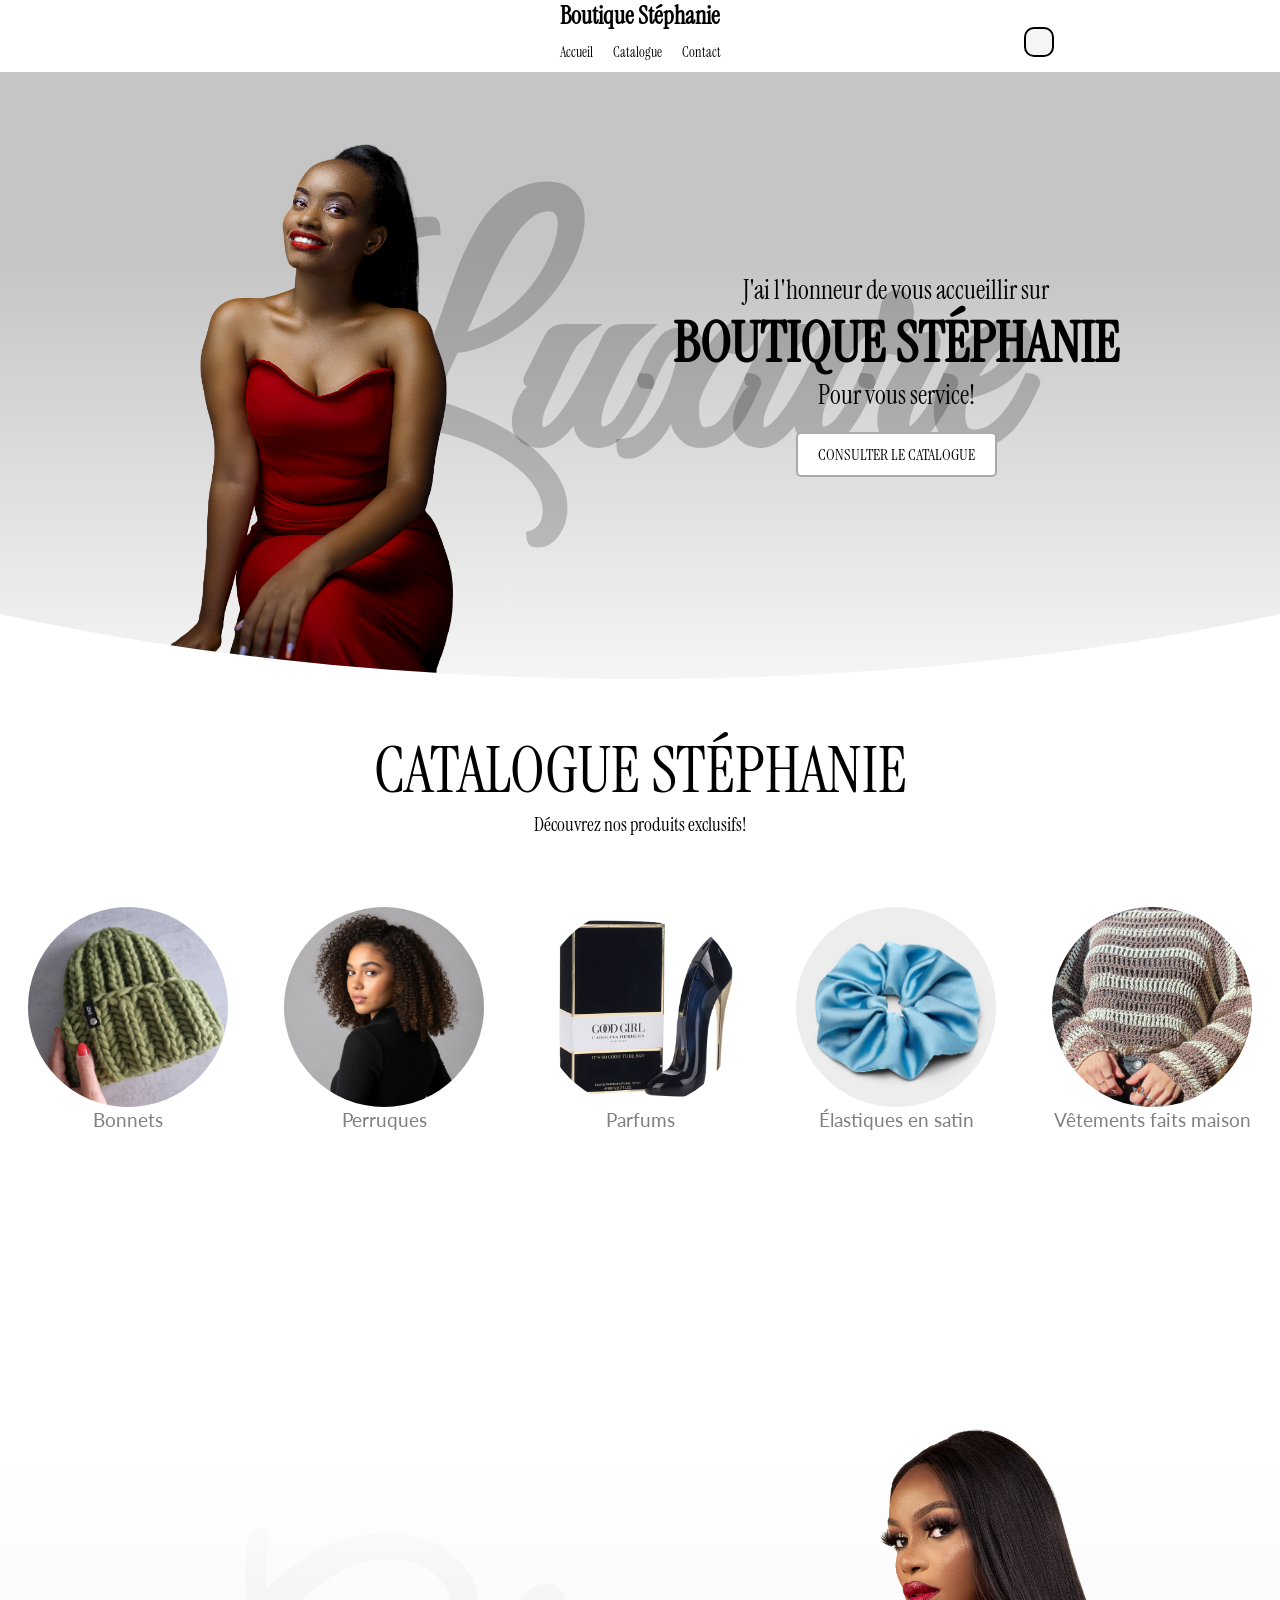
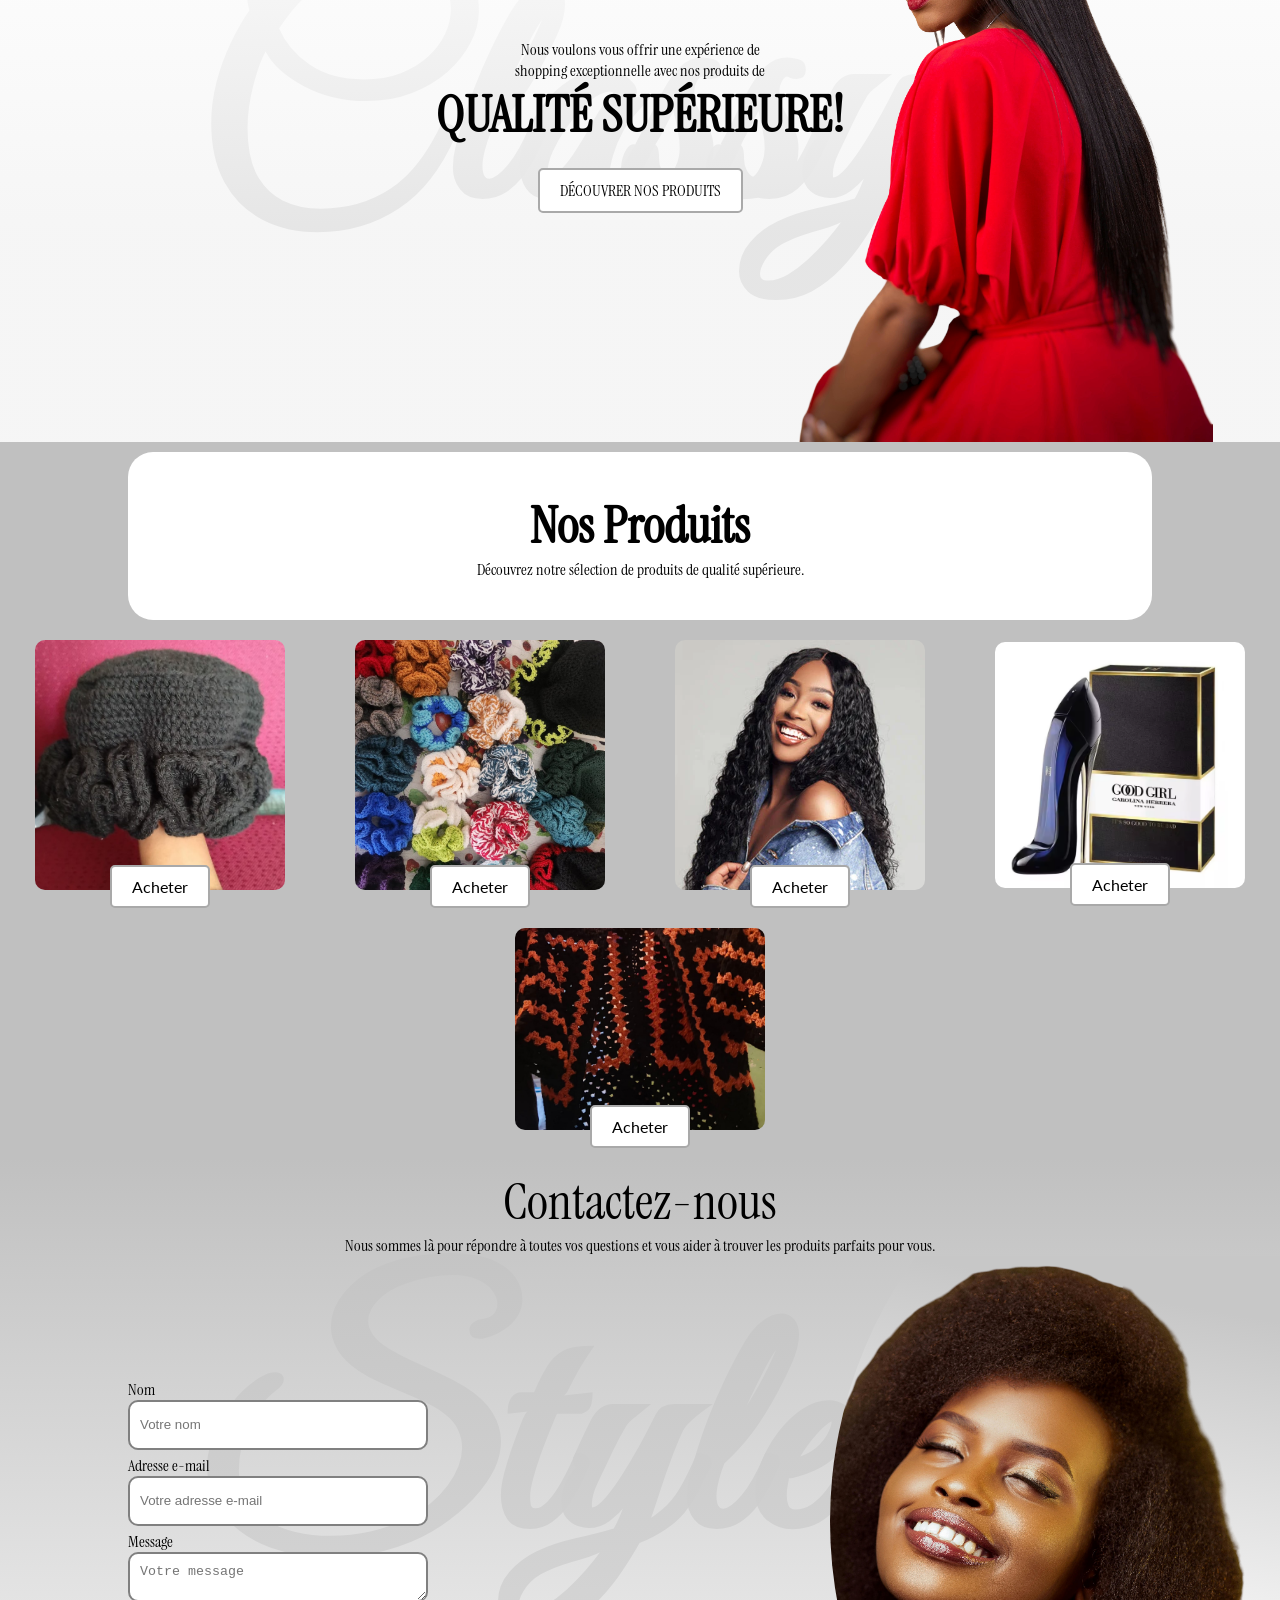
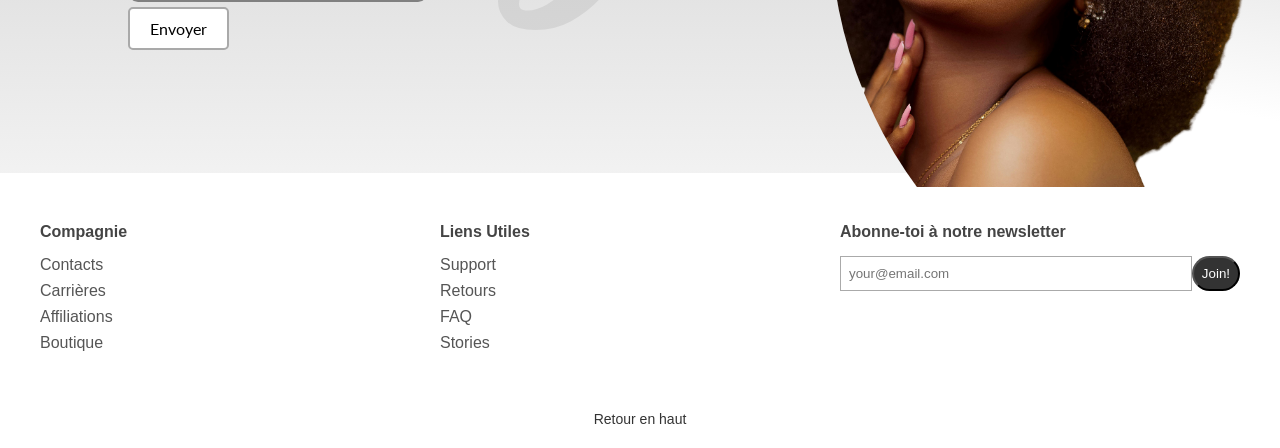
==== templates/index.html @ 8147ecff "New Commit" ====
<!doctype html>
<html lang="fr">
  <head>
    <meta charset="UTF-8" />
    <meta name="viewport" content="width=device-width, initial-scale=1.0" />
    <meta
      name="description"
      content="Boutique de bonnets en satin, perruques et accessoires faits maison."
    />
    <title>Boutique Chez Stéphanie</title>
    <link rel="canonical" href="https://boutique-stephanie-app.render.com" />
    <link rel="icon" href="/static/img/icon.png" />
    <link rel="stylesheet" href="/static/css/style.css" />
    <link rel="stylesheet" href="/static/css/media_query.css" />
    <link rel="stylesheet" href="/static/css/auth.css" />
    <link
      href="https://cdn.jsdelivr.net/npm/remixicon@4.9.0/fonts/remixicon.css"
      rel="stylesheet"
    />
  </head>
  <body>
    <nav>
      <div class="logo">
        <h1>Boutique Stéphanie</h1>
      </div>
      <div class="menu_bag">
        <button><i class="ri-shopping-bag-3-line"></i></button>
      </div>

      <ul class="nav_links">
        <li><a href="#">Accueil</a></li>
        <li><a href="#catalogue">Catalogue</a></li>
        <li><a href="#contact">Contact</a></li>
      </ul>
    </nav>
    <section class="home">
      <section class="home_content">
        <h3>J'ai l'honneur de vous accueillir sur</h3>
        <h1>BOUTIQUE STÉPHANIE</h1>
        <h3>Pour vous service!</h3>
        <a href="#catalogue">CONSULTER LE CATALOGUE</a>
      </section>
      <h2 class="home_bg_text">Luxure</h2>
      <section class="home_img">
        <img src="/static/img/home_img.png" alt="Image d'accueil" />
      </section>
    </section>

    <section class="catalogue" id="catalogue">
      <section class="catalogue_title">
        <h2>CATALOGUE STÉPHANIE</h2>
        <p>Découvrez nos produits exclusifs!</p>
      </section>
      <section class="catalogue_content">
        <ul>
          <li class="img_1"><h4>Bonnets</h4></li>
          <li class="img_2"><h4>Perruques</h4></li>
          <li class="img_3"><h4>Parfums</h4></li>
          <li class="img_4"><h4>Élastiques en satin</h4></li>
          <li class="img_5"><h4>Vêtements faits maison</h4></li>
        </ul>
      </section>
    </section>
    <section class="advertisement">
      <section class="ad_text">
        <p>Nous voulons vous offrir une expérience de</p>
        <p>shopping exceptionnelle avec nos produits de</p>
        <h4>QUALITÉ SUPÉRIEURE!</h4>
        <a href="#products">DÉCOUVRER NOS PRODUITS</a>
      </section>
      <h2 class="ad_bg_text">Classy</h2>
      <section class="ad_img">
        <img
          src="/static/img/AD_IMG.png"
          alt="Image de publicité"
          loading="lazy"
        />
      </section>
    </section>

    <section class="products" id="products">
      <section class="products_text">
        <h2>Nos Produits</h2>
        <p>Découvrez notre sélection de produits de qualité supérieure.</p>
      </section>

      <section class="products_collection">
        <section class="product">
          <img src="/static/img/Bonnet.JPEG" loading="lazy" alt="Bonnet" />
          <a href="#shopping">Acheter</a>
        </section>
        <section class="product">
          <img src="/static/img/chouchou.JPEG" loading="lazy" alt="Chouchou" />
          <a href="#shopping">Acheter</a>
        </section>
        <section class="product">
          <img
            src="/static/img/LACE_Curly.webp"
            loading="lazy"
            alt="Perruque"
          />
          <a href="#shopping">Acheter</a>
        </section>
        <section class="product">
          <img
            src="/static/img/parfum_gf.png"
            loading="lazy"
            alt="Parfum Grand Format"
          />
          <a href="#shopping">Acheter</a>
        </section>
        <section class="product">
          <img
            src="/static/img/crochet.JPEG"
            loading="lazy"
            alt="Parfum Petit Format"
          />
          <a href="#shopping">Acheter</a>
        </section>
      </section>
      <section class="shopping" id="shopping">
        <form class="shopping_form" action="/">
          <h2>Title</h2>
          <h3>Prix: XX.XX$</h3>
          <h4>Format:</h4>
          <ul class="format_container"></ul>
          <label for="quantity">Quantité:</label>
          <input
            class="quantity_input"
            type="number"
            name="quantity"
            id="quantity"
            min="1"
            value="1"
          />
          <input class="shopping_btn" type="submit" value="Ajouter au panier" />
        </form>
        <section class="img_gallery">
          <img src="" alt="Img petit Angle" />
        </section>
        <section class="img_pop_up">
          <img src="" alt="Img Grand Angle" />
        </section>
      </section>
    </section>
    <section class="contact" id="contact">
      <section class="contact_text">
        <h2>Contactez-nous</h2>
        <p>
          Nous sommes là pour répondre à toutes vos questions et vous aider à
          trouver les produits parfaits pour vous.
        </p>
      </section>
      <section class="contact_img">
        <img
          src="/static/img/contact_img.png"
          alt="Femme très belle"
          loading="lazy"
        />
      </section>
      <h2 class="contact_bg_text">Style</h2>
      <form
        action="https://formspree.io/f/mdajdvre"
        method="post"
        class="contact_form"
      >
        <label for="name">Nom</label>
        <input
          type="text"
          name="name"
          id="name"
          placeholder="Votre nom"
          required
        />
        <label for="email">Adresse e-mail</label>
        <input
          type="email"
          name="email"
          id="email"
          placeholder="Votre adresse e-mail"
          required
        />
        <label for="message">Message</label>
        <textarea
          name="message"
          id="message"
          placeholder="Votre message"
          required
        ></textarea>
        <input type="submit" value="Envoyer" />
      </form>
    </section>
    <section class="go_to_top" id="go_to_top">
      <span><i class="ri-arrow-up-long-fill"></i></span>
    </section>

    <section class="basket">
      <section class="basket_title">
        <h3>Résumé de l'achat</h3>
      </section>
      <section class="basket_container"></section>
      <section class="basket_exit">
        <span><i class="ri-close-circle-line"></i></span>
      </section>
      <section class="estimed_total">
        <h3>Sous-Total $</h3>
      </section>
      <section class="auth_btn">
        <button>Passez au paiement</button>
      </section>
    </section>

    <section class="authBox">
      <section class="auth_container">
        <h2>Identification</h2>
        <form class="auth_form">
          <h3 id="authTitle">Se connecter</h3>
          <input
            type="text"
            name="firstname"
            class="first_name"
            placeholder="Prénom"
            required
          />
          <input
            type="text"
            name="lastname"
            class="last_name"
            placeholder="Nom"
            required
          />
          <input
            type="email"
            name="email"
            id="auth_email"
            placeholder="Email"
            required
          />
          <section class="pwd_container">
            <input
              type="password"
              name="password"
              id="auth_password"
              placeholder="Mot de passe"
              required
            /><i class="ri-eye-off-line"></i>
          </section>
          <button id="authActionBtn">Se connecter</button>
          <p id="toggleAuth">Pas de compte? <span>Créer un compte</span></p>
        </form>
        <button class="continue_shopping">Continuer le magasinage</button>
      </section>
      <section class="price_container">
        <h2>Sommaire</h2>
        <section class="price_recap">
          <h3>Sous-total</h3>
          <h4>XX$</h4>
        </section>
        <section class="price_tax">
          <h3>Taxes</h3>
          <h4>XX$</h4>
        </section>
        <section class="price_total">
          <h3>Total</h3>
          <h4>XX$</h4>
        </section>
        <button>Afficher le panier</button>
        <section class="payment_services">
          <i class="ri-visa-line"></i><i class="ri-mastercard-fill"></i>
        </section>
      </section>
    </section>

    <footer class="footer">
      <div class="footer-container">
        <div class="footer-col">
          <h4>Compagnie</h4>
          <ul>
            <li><a href="#contact">Contacts</a></li>
            <li><a href="#contact">Carrières</a></li>
            <li><a href="#contact">Affiliations</a></li>
            <li><a href="#products">Boutique</a></li>
          </ul>
        </div>

        <div class="footer-col">
          <h4>Liens Utiles</h4>
          <ul>
            <li><a href="#contact">Support</a></li>
            <li><a href="#contact">Retours</a></li>
            <li><a href="#contact">FAQ</a></li>
            <li><a href="#contact">Stories</a></li>
          </ul>
        </div>

        <div class="footer-col newsletter">
          <h4>Abonne-toi à notre newsletter</h4>
          <form
            action="https://formspree.io/f/mdajdvre"
            method="POST"
            id="newsletter_form"
          >
            <input type="email" placeholder="your@email.com" required />
            <input type="submit" value="Join!" />
          </form>
        </div>
      </div>

      <div class="footer-bottom">
        <a href="#">Retour en haut</a>
      </div>
    </footer>
    <script type="module" src="/static/js/app.js"></script>
  </body>
</html>
---- static/css/style.css ----
@import url('https://fonts.googleapis.com/css2?family=DM+Sans:ital,opsz,wght@0,9..40,100..1000;1,9..40,100..1000&family=Great+Vibes&family=Instrument+Serif:ital@0;1&family=Lato:ital,wght@0,100;0,300;0,400;0,700;0,900;1,100;1,300;1,400;1,700;1,900&display=swap');
*
{
    margin: 0;
    padding: 0;
    box-sizing: border-box;
    scroll-behavior: smooth;
    list-style: none;
    text-decoration: none;
}

body
{
    font-family: 'Instrument Serif', sans-serif;
}

body::selection
{
    background: #797979;
    color:white;
}

:root
{
    --background-color: #fff;
    --text-color:#000;
    --button-color: #c0c0c0;
    --footer-color: #fff;
    --home-color: linear-gradient(180deg,rgba(192, 192, 192, 0.93) 30%, rgba(245, 245, 245, 1) 100%);
    --advertisement-color: linear-gradient(0deg,rgba(245, 245, 245, 0.93) 33%, rgba(255, 255, 255, 1) 94%);
    --catalogue-color: white;
    --product-color: #c0c0c0;
    --basket-color:rgba(192, 192, 192, 0.945);
    --contact-color: linear-gradient(180deg,#c0c0c0 0%, rgba(240, 240, 240, 0.9) 100%);
}

.logo
{
    display: flex;
    justify-content: center;
    font-size: 1.0rem;
    font-weight: bold;
    color: var(--text-color);
}

.menu_bag button
{
    position: absolute;
    width: 30px;
    height: 30px;
    top: 3%;
    left: 80%;
    background: whitesmoke;
    color: var(--text-color);
    font-size: 1.2rem;
    border: 2px solid var(--text-color);
    border-radius: 10px;
    transition: 0.3s ease;
    cursor: pointer;
}

.menu_bag button:hover
{
    background: black;
    color: white;
}

.nav_links
{
    display: flex;
    justify-content: center;
    align-items: center;
    gap: 20px;
    margin-top: 10px;
}
.nav_links li a
{
    color: var(--text-color);
    font-size: 0.9rem;
    font-weight: thin;
    transition: color 0.3s ease;
}

.nav_links li a:hover
{
    border-bottom: 1px solid var(--text-color);
}

.home
{
    position: relative;
    margin: 10px 0;
    width: 100%;
    height: 80vh;
    background: var(--home-color);
    clip-path: ellipse(100% 80% at 50% 20%);
    display: flex;
    flex-direction: row-reverse;
    justify-content: center;
    align-items: center;
}

.home_img
{
    position: relative;
    width: 34%;
}

.home_img img
{
    position: relative;
    width: 82%;
}

.home_content
{
    position: relative;
    width: 40%;
    display: flex;
    flex-direction: column;
    justify-content: center;
    align-items: center;

}

.home_content h3
{
    font-size: 1.6rem;
    font-weight: lighter;
}

.home_content h1
{
    font-size: 5.2rem;
    font-weight: bold;
}

.home_content a
{
    margin-top: 20px;
    padding: 10px 20px;
    background-color: white;
    color: var(--text-color);
    border: 2px solid darkgray;
    border-radius: 5px;
    cursor: pointer;
    font-size: 1rem;
    font-family: 'Instrument Serif', sans-serif;
    transition: background-color 0.3s ease;
}

.home_content a:hover
{
    background-color: lightgray;
}

.home_bg_text
{
    position: absolute;
    font-size: 32rem;
    font-weight: bold;
    font-family: 'Great Vibes', cursive;
    color: rgba(0, 0, 0, 0.2);
    z-index: -1;
}

.catalogue
{
    position: relative;
    width: 100%;
    min-height: 80vh;
}

.catalogue_title
{
    position: relative;
    width: 80%;
    margin: 0 auto;
    display: flex;
    flex-wrap: wrap;
    flex-direction: column;
    justify-content: center;
    align-items: center;
    padding: 40px 0;
}

.catalogue_title h2
{
    font-size: 4.1rem;
    font-weight: lighter;
}

.catalogue_title p
{
    font-size: 1.2rem;
    font-weight: lighter;
}

.catalogue_content
{
    position: relative;
    width: 100%;
    min-height: 30vh;
    background: var(--catalogue-color);
}

.catalogue_content ul
{
    display: flex;
    justify-content: space-around;
    align-items: center;
    flex-wrap: wrap;
}

.catalogue_content li
{
    color: gray;
    display: flex;
    align-items: flex-end;
}

.catalogue_content li h4
{
    position: relative;
    top: 12%;
    font-size: 1.2rem;
    font-weight: normal;
    font-family: 'Lato', sans-serif;

}

.img_1
{
    position: relative;
    width: 200px;
    height: 200px;
    background:url(/static/img/Bonnet_product.webp) no-repeat center center/cover;
    background-color: white;
    border-radius: 100px;
    display: flex;
    justify-content: center;
    align-items: center;
    margin: 30px 20px;
}

.img_2
{
    position: relative;
    width: 200px;
    height: 200px;
    background:url(/static/img/Lace_curly_products.webp) no-repeat center center/cover;
    background-color: white;
    border-radius: 100px;
    display: flex;
    justify-content: center;
    align-items: center;
    margin: 20px;
}

.img_3
{
    position: relative;
    width: 200px;
    height: 200px;
    background: url(/static/img/Parfum_pf.png) no-repeat center center/cover;
    background-color: white;
    border-radius: 100px;
    display: flex;
    justify-content: center;
    align-items: center;
    margin: 20px;
}

.img_4
{
    position: relative;
    width: 200px;
    height: 200px;
    background:url(/static/img/satin_products.jpg) no-repeat center center/cover;
    background-color: white;
    border-radius: 100px;
    display: flex;
    justify-content: center;
    align-items: center;
    margin: 20px;
}

.img_5
{
    position: relative;
    width: 200px;
    height: 200px;
    background:url(/static/img/crochet_products.png) no-repeat center center/cover;
    background-color: white;
    border-radius: 100px;
    display: flex;
    justify-content: center;
    align-items: center;
    margin: 20px;
}

.advertisement
{
    position: relative;
    width: 100%;
    min-height: 70vh;
    background: var(--advertisement-color);
    display: flex;
    align-items: center;
}

.advertisement a
{
    margin-top: 20px;
    padding: 10px 20px;
    background-color: white;
    color: var(--text-color);
    border: 2px solid darkgray;
    border-radius: 5px;
    cursor: pointer;
    font-size: 1rem;
    font-family: 'Instrument Serif', serif;
    transition: background-color 0.3s ease;
}

.advertisement a:hover
{
    background-color: lightgray;
}

.ad_text
{
    position: relative;
    width: 50%;
    left: 20%;
    display: flex;
    flex-direction: column;
    justify-content: center;
    align-items: center;
}

.ad_text h4
{
    font-size: 3.2rem;
    font-weight: bold;
}
.ad_img
{
    position: relative;
    width: 50%;
    display: flex !important;
    justify-content: center;
    align-items: center;
}

.ad_img img
{
    position: relative;
    width: 70%;
    margin-left: 100px;
}

.ad_bg_text
{
    position: absolute;
    left: 15%;
    font-size: 32rem;
    font-weight: bold;
    font-family: 'Great Vibes', cursive;
    color: rgba(0, 0, 0, 0.9);
    z-index: -1;
}
.products
{
    position: relative;
    width: 100%;
    min-height: 30vh;
    background: var(--product-color);
    padding: 10px 0 ;
}

.products_text
{
    position: relative;
    width: 80%;
    margin: 0 auto;
    padding: 40px 0;
    background: white;
    border-radius: 25px;
    display: flex;
    flex-wrap: wrap;
    flex-direction: column;
    justify-content: center;
    align-items: center;
}
.products_text h2
{
    font-size: 3.2rem;
    font-weight: bold;
}

.products_collection
{
    position: relative;
    width: 100%;
    display: flex;
    justify-content: space-around;
    align-items: center;
    flex-wrap: wrap;
}
.products_collection img
{
    position: relative;
    width: 300px;
    max-height: 400px;
    background-color: white;
    border-radius: 10px;
    display: flex;
    justify-content: center;
    align-items: center;
    margin: 20px;
}
.products_collection img:hover
{
    transform: scale(1.05);
    transition: transform 0.3s ease;
}
.products_collection a
{
    margin-top: -45px;
    padding: 10px 20px;
    background-color: white;
    color: var(--text-color);
    border: 2px solid darkgray;
    border-radius: 5px;
    cursor: pointer;
    font-size: 1rem;
    font-family: 'Lato', serif;
    transition: background-color 0.3s ease;
    z-index: 1;
}
.products_collection a:hover
{
    transform: scale(1.05);
}
.product
{
    display: flex;
    justify-content: center;
    align-items: center;
    flex-direction: column;
}
.shopping
{
    display: none;
    flex-direction: row;
    justify-content: center;
    align-items: center;
}

.shopping_form
{
    position: relative;
    width: 45%;
    display: flex;
    flex-direction: column;
    justify-content: center;
    align-items: flex-start;
    gap: 10px;
}

.shopping_form h2
{
    font-size: 3.2rem;
    font-weight: lighter;
}

.shopping_form h3
{
    font-size: 1.2rem;
    font-weight: normal;
    font-family: 'Lato', sans-serif;
}
.shopping_form h4
{
    font-size: 1.2rem;
    font-weight: normal;
    font-family: 'Lato', sans-serif;
}
.format_container
{
    display: flex;
    flex-direction: row;
    gap: 5px;
}

.format_container button
{
    padding: 10px 20px;
    background-color: white;
    color: var(--text-color);
    border: 2px solid darkgray;
    border-radius: 5px;
    cursor: pointer;
    font-size: 1rem;
    font-family: 'Lato', serif;
    transition: background-color 0.3s ease;
}

.format_container button:hover
{
    background:black;
    color:white;
    border:2px solid black;
}

.format_container button.active {
    background: black;
    color: white;
    border:2px solid black;
}

.shopping_form label[for="quantity"]
{
    font-size: 1.2rem;
    font-weight: normal;
    font-family: 'Lato', sans-serif;
}
.shopping_form input[type="number"]
{
    width: 60px;
    padding: 5px;
    font-size: 1rem;
    border: 1px solid #ccc;
    border-radius: 5px;
}
.shopping_btn
{
    padding: 10px 20px;
    background-color: white;
    color: var(--text-color);
    border: 2px solid darkgray;
    border-radius: 5px;
    cursor: pointer;
    font-size: 1rem;
    font-family: 'Lato', serif;
    transition: background-color 0.3s ease;
}
.shopping_form input[type="submit"]:hover
{
    background:black;
    color:white;
    border:2px solid black;
}

.img_gallery img
{
    position: relative;
    width: 100px;
    max-height: 400px;
    background-color: white;
    border-radius: 10px;
    display: flex;
    justify-content: center;
    align-items: center;
    margin: 20px;
    cursor: pointer;
}

.img_pop_up img
{
    position: relative;
    width: 300px;
    max-height: 400px;
    background-color: white;
    border-radius: 10px;
    display: flex;
    justify-content: center;
    align-items: center;
    margin: 20px;
}

.contact
{
    position: relative;
    width: 100%;
    padding-top: 10px;
    min-height: 30vh;
    background: var(--contact-color);
}

.contact_text
{
    position: relative;
    width: 100%;
    display: flex;
    justify-content: center;
    align-items: center;
    flex-direction: column;
}

.contact_text h2
{
    font-size: 3.2rem;
    font-weight: lighter;
}

.contact_img
{
    position: absolute;
    right: 0%;
    background: linear-gradient(10deg, #fff 30%,#c7c7c7 90%);
    clip-path: circle(450px at right);
    display: flex;
    justify-content: flex-end;

}

.contact_img img
{

    width: 70%;
}

.contact_form 
{
    position: relative;
    width: 50%;
    height: 57.4vh;
    left: 10%;
    display: flex;
    flex-direction: column;
    justify-content: center;
    align-items: flex-start;
}

.contact_form input[type="text"],
.contact_form input[type="email"],
.contact_form textarea
{
    height: 50px;
    width: 300px;
    padding: 10px;
    font-weight: lighter;
    border: 2px solid gray;
    border-radius: 10px;
    margin-bottom: 5px;
}

.contact_form input[type="submit"],.price_container button
{
    padding: 10px 20px;
    background-color: white;
    color: var(--text-color);
    border: 2px solid darkgray;
    border-radius: 5px;
    cursor: pointer;
    font-size: 1rem;
    font-family: 'Lato', serif;
    transition: background-color 0.3s ease;
}

.contact_form input[type="submit"]:hover
{
    background: #000;
    color: white;
    border: 2px solid black;
}

.contact_bg_text
{
    position: absolute;
    left: 15%;
    font-size: 32rem;
    font-weight: bold;
    font-family: 'Great Vibes', cursive;
    color: rgba(0, 0, 0, 0.9);
    z-index: -1;
}

.go_to_top
{
    position: fixed;
    top: 90%;
    opacity: 0;
    right: 2%;
    width: 30px;
    height: 30px;
    padding-top: 4.5px;
    padding-left: 6px;
    border: 1px solid var(--button-color);
    background: rgb(43, 100, 255);
    color: white;
    border-radius: 10px;
    transform: scale(1.3);
    cursor: pointer;
    transition: 0.3s ease;
}


.footer {
  background: var(--footer-color);
  padding: 50px 20px 20px;
  font-family: 'Arial', sans-serif;
  color: #444;
}

.footer-container {
  max-width: 1200px;
  margin: auto;
  display: flex;
  justify-content: space-between;
  flex-wrap: wrap;
}

.footer-col {
  flex: 1;
  min-width: 220px;
  margin-bottom: 30px;
}

.footer h4 {
  font-size: 16px;
  margin-bottom: 15px;
}

.footer ul {
  list-style: none;
  padding: 0;
}

.footer ul li {
  margin-bottom: 8px;
}

.footer ul li a {
  text-decoration: none;
  color: #555;
}

.footer ul li a:hover {
  text-decoration: underline;
}

.newsletter form {
  display: flex;
  margin-bottom: 15px;
}

.newsletter input[type="email"] {
  padding: 8px;
  border: 1px solid #aaa;
  flex: 1;
}

.newsletter input[type="submit"] {
  padding: 8px;
  border-radius: 25px;
  background: #333;
  color: #fff;
  cursor: pointer;
}


.footer-bottom {
  text-align: center;
  margin-top: 20px;
  border-radius: 20px;
}

.footer-bottom a {
  text-decoration: none;
  color: #333;
  font-size: 14px;
}
---- static/css/media_query.css ----
@media (max-width: 1500px) {

    .home {
        height: auto;
    }

    .home_img {
        width: 40%;
    }

    .home_content h1 {
        font-size: 3.5rem;
    }

    .catalogue_title h2 {
        font-size: 4rem;
    }

    .products_collection img {
        width: 250px;
    }

    .ad_text {
        width: 50%;
        left: 25%;
        text-align: center;
    }

    .home_bg_text,.ad_bg_text,.contact_bg_text
    {
        font-size: 20rem;
    }

    .ad_img img
    {
        width: 79%;
        margin-left: 0;
    }
}


@media (max-width: 1024px) {

    .home {
        flex-direction: column;
        height: auto;
        padding: 40px 20px;
    }

    .home_img,
    .home_content {
        width: 100%;
        text-align: center;
    }

    .home_bg_text,
    .ad_bg_text,
    .contact_bg_text {
        display: none;
    }

    .home_content h1 {
        font-size: 2.5rem;
    }

    .catalogue_title h2 {
        font-size: 3rem;
    }

    .products_collection img {
        width: 220px;
    }

    .ad_text {
        width: 100%;
        left: 0;
        text-align: center;
    }

    .ad_img {
        display: none !important;
    }

    .shopping {
        flex-direction: column;
    }

    .shopping_form {
        width: 80%;
    }

    .contact_form {
        width: 80%;
        left: 0;
        margin: auto;
    }

    .contact_img {
        display: none !important;
    }
}
@media (max-width: 768px) {

    .nav_links {
        flex-direction: column;
        gap: 10px;
    }

    .menu_bag button {
        left: 85%;
        top: 2%;
    }

    .home_content h1 {
        font-size: 2rem;
    }

    .catalogue_content ul {
        flex-direction: column;
    }

    .img_1, .img_2, .img_3, .img_4, .img_5 {
        width: 150px;
        height: 150px;
    }

    .products_text h2 {
        font-size: 2rem;
    }

    .products_collection img {
        width: 180px;
    }

    .contact_form input,
    .contact_form textarea {
        width: 100%;
    }

    .footer-container {
        flex-direction: column;
        align-items: center;
        text-align: center;
    }

    /* Basket optimisé pour tablette */
    .basket {
        width: 90% !important;
        max-width: 400px !important;
    }

    .basket_container ul {
        max-height: 60vh !important;
        overflow-y: auto !important;
    }

    .basket_container ul li {
        width: 100% !important;
        padding: 15px !important;
        flex-wrap: wrap !important;
    }

    .item_description {
        flex-grow: 1 !important;
    }

    .price_container {
        height: auto !important;
        padding: 20px !important;
    }

    /* AuthBox optimisé pour tablette */
    .authBox {
        width: 85% !important;
        max-width: 350px !important;
    }

    .auth_container {
        padding: 20px !important;
    }

    .auth_container input,
    .auth_container button {
        width: 100% !important;
        padding: 12px !important;
        font-size: 1rem !important;
    }
}
@media (max-width: 480px) {

    .home_content h1 {
        font-size: 1.6rem;
    }

    .home_content h3 {
        font-size: 0.9rem;
    }

    .home_bg_text,
    .ad_bg_text,
    .contact_bg_text 
    {
        display: none;
    }

    .catalogue_title h2 {
        font-size: 2.2rem;
    }

    .catalogue_title p {
        font-size: 1rem;
    }

    .products_collection img {
        width: 150px;
    }

    .ad_text h4 {
        font-size: 2rem;
    }

    .shopping_form h2 {
        font-size: 2rem;
    }

    .contact_text h2 {
        font-size: 2rem;
    }

    .go_to_top {
        right: 5%;
        transform: scale(1);
    }

    /* Basket optimisé pour petit téléphone */
    .basket {
        width: 95% !important;
        height: auto !important;
        max-width: 100% !important;
        top: 50% !important;
        right: 50% !important;
        transform: translateX(50%) translateY(-50%) !important;
    }

    .basket_title {
        padding: 15px !important;
        border-bottom: 1px solid #ddd !important;
    }

    .basket_exit {
        right: 10px !important;
        top: 10px !important;
    }

    .basket_container ul {
        max-height: 50vh !important;
        padding: 10px !important;
    }

    .basket_container ul li {
        width: 100% !important;
        padding: 10px !important;
        gap: 10px !important;
    }

    .item_img img {
        width: 80px !important;
        height: 80px !important;
    }

    .price_container {
        height: auto !important;
        padding: 15px !important;
        gap: 10px !important;
    }

    .price_recap,
    .price_tax,
    .price_total {
        margin: 5px 0 !important;
        gap: 2rem !important;
    }

    /* AuthBox optimisé pour petit téléphone */
    .authBox {
        width: 95% !important;
        height: auto !important;
        max-width: 100% !important;
        top: 50% !important;
        right: 50% !important;
        transform: translateX(50%) translateY(-50%) !important;
    }

    .auth_container {
        padding: 20px !important;
        gap: 15px !important;
    }

    .auth_container h2 {
        font-size: 1.5rem !important;
        margin: 10px 0 !important;
    }

    .auth_container input,
    .auth_container button {
        width: 100% !important;
        padding: 10px !important;
        font-size: 0.95rem !important;
    }

    .pwd_container {
        width: 100% !important;
    }

    #toggleAuth {
        font-size: 0.85rem !important;
    }
}

@media (max-height: 600px) {
    .home {
        height: auto;
    }
    .home_img
    {
        width: 31% !important;
    }
    .home_content h1
    {
        font-size: 3.2rem !important;
    }   
    home_content h3
    {
        font-size: 1.2rem !important;
    }

    .home_bg_text,.ad_bg_text,.contact_bg_text
    {
        font-size: 20rem;
    }

    .basket_container ul
    {
        background: white !important;
        align-items: flex-start !important;
    }

    .basket_container ul li
    {
        width: 150% !important;
        padding: 10px;
    }

    .auth_container h2
    {
        margin: 5vh 0 !important;
        font-size: 1.2rem !important;
    }

    .item_description
    {
        gap: 5px !important;
    }


    .price_container
    {
        height: 53vh !important;
    }

    .price_recap
    {
        margin: 10px !important;
        gap: 15vw !important;
    }
    .price_tax
    {
        margin: 10px !important;
        gap: 12vw !important;
    }
    .price_total
    {
        margin: 10px !important;
        gap: 16vw !important;
    } 
    .contact_img
    {
        position: absolute;
        width: 50%;
        right: 0%;
        background: linear-gradient(10deg, #fff 30%,#c7c7c7 90%);
        clip-path: circle(450px at right);
        display: flex;
        justify-content: flex-end;
    }
    .contact_form
    {
        height: 75.5vh;
    }
}
---- static/css/auth.css ----
.basket
{
    position: fixed;
    overflow: hidden;
    top: 0;
    right: -100%;
    box-shadow: 0 0 20px 0px black;
    width: 35%;
    height: 100vh;
    padding-top: 30px;
    background: white; 
    display: flex;
    flex-direction: column;
    gap: 30px;
    padding: 20px;
    z-index: 10;
    transition: 0.3s ease;
}

.basket_title
{
    display: flex;
    justify-content: center;
    align-items: center;
    font-size: 1.3rem;
    margin: 20px 0;
    font-weight: lighter;
    font-family: 'Lato',sans-serif;
}

.basket_container
{
    flex: 1;
    display: flex;
    flex-direction: column;
    align-items: center;
    justify-content: flex-start;
    width: 85%;
    margin: 20px auto;
    height: 35vh;
    overflow-y: auto;
}
.basket_container::-webkit-scrollbar {
  width: 6px;
}
.basket_container::-webkit-scrollbar-thumb {
  background: #555;
  border-radius: 4px;
}

.basket_container ul
{
    width: 100%;
    height: auto;
    display: flex;
    flex-direction: column;
    background: var(--basket-color);
    gap: 10px;
    padding: 10px;
}

.basket_container li
{
    background: rgb(51, 51, 51);
}

.basket_container p
{
    padding: 10px;
    font-size: 2.1rem;
    font-family: 'Lato', sans-serif;
    font-weight: normal;
    color: black;
}

.basket h3
{
    font-family: 'Lato', sans-serif;
}

.basket_item
{
    display: flex;
    flex-direction: row;
}

.item_img img
{
    width: 150px;
    padding: 10px;
}

.item_description
{
    display: grid;
    width: 100%;
    grid-template-columns: repeat(4,1fr);
    grid-template-rows: repeat(2,1fr);
    grid-template-areas:
    "title title title btn"
    "format quantity number price";
    color: white;
    font-family: 'Lato',sans-serif;
    gap: 10px;
}

.item_description h3
{
    grid-area: title;
    padding-top: 20px;
}

.item_description button
{
    grid-area: btn;
    width: 50px;
    height: 30px;
    margin-top: 40px;
    background: whitesmoke;
    color: black;
    font-size: 1.2rem;
    border: 1px solid var(--button-color);
    border-radius: 25px;
    transition: 0.3s ease;
    cursor: pointer;
}

.item_description button:hover
{
    color: red;
}

.qty_input
{

    width: 60px;
    height: 30px;
    border: 1px solid white;
    padding: 0 10px;
    border-radius: 10px;
    font-family: 'Lato',sans-serif;
    font-weight: normal;
}

.item_price
{
    grid-area: price;
    font-size: 1.2rem;
    font-weight: normal;
}

.item_format
{
    font-size: 1rem;
    font-weight: normal;
}

.estimed_total
{
    width: 100%;
    display: flex;
    flex-direction: column;
    align-items: flex-end;
    padding-right: 30px;
    font-size: 1.4rem;
    font-family: Arial;
}

.auth_btn
{
    display: flex;
    flex-direction: column;
    align-items: center;
    margin-top: 20px;
}

.auth_btn button
{
    padding: 20px 25px;
    font-size: 1.1rem;
    font-family: 'DM Sans';
    border: 1px solid rgb(219, 219, 219);
    background: #d4d4d4;
    border-radius: 10px;
    cursor: pointer;
    transition: 0.3s ease;
}

.auth_btn button:hover
{
    background: #000;
    color: white;
}
.basket_exit
{
    position: absolute;
    width: 15px;
    top:1.8%;
    left: 95%;
    cursor: pointer;
    color: black;
    transform: scale(1.7);
}
.authBox
{
    position: fixed;
    top: -200%;
    background: white;
    width: 100%;
    height: 100vh;
    display: flex;
    flex-direction: row;
    transition: 0.3s ease;
    z-index: 5;
}

.auth_container
{
    width: 60%;
    max-height: 100vh;
    display: flex;
    flex-direction: column;
    align-items: center;
}

.auth_container h2
{
    margin: 10vh 0;
    width: auto;
    font-family: 'Lato', sans-serif;
    font-size: 2.1rem;
}

.auth_form
{
  min-height: 50vh;
  width: 400px;
  padding: 30px;
  background: #f5f5f5;
}

.auth_form h3
{
    font-family: 'DM Sans';
    margin-bottom: 20px;
}

.first_name,.last_name, #auth_email, .pwd_container
{
    display: block;
    width: 100%;
    margin-bottom: 15px;
    padding: 10px;
    background: white;
    border: 1px solid white;
    border-bottom: 2px solid black;
    outline: none;
}

.pwd_container
{
    display: flex;
    flex-direction: row;
    align-items: center;
    gap: 10px;
}

#auth_password
{
    width: 90%;
    border: none;
    outline: none;

}

.pwd_container i
{
    cursor: pointer;
}

#authActionBtn
{
    background: rgb(55, 197, 50);
    box-shadow: 0 0 10px 0 rgb(55, 197, 50);
    color: white;
    font-size: 20px;
    padding: 12px;
    border-radius: 10px;
    border: none;
    cursor: pointer;
}

#authActionBtn:hover{
    background: #000;
    box-shadow: none;
}

#toggleAuth{
    margin-top: 15px;
    cursor: pointer;
    font-family: 'Lato',sans-serif;
    color: cornflowerblue;
}


.continue_shopping
{
    color: rgb(31, 80, 243);
    background: white;
    border:1px solid white;
    border-bottom: 2px solid rgb(31, 80, 243);
    padding: 20px 0 5px 0;
    font-family: 'Lato', sans-serif;
    font-size: 1.1rem;
    cursor: pointer;
}

.price_container
{
    margin: 50px 0 0 0;
    padding: 20px;
    width: 35%;
    height: 47vh;
    background: whitesmoke;
    display: flex;
    flex-direction: column;
    align-items: center;
}

.price_container h2
{
    font-family: 'Lato', sans-serif;
    color: black;
}

.price_recap, .price_tax, .price_total
{
    display: flex;
    flex-direction: row;
    margin: 30px;
    font-family: 'DM Sans';
    border-bottom: 1px solid rgb(31, 80, 243);
    color: black;
}

.price_recap {
    gap: 20.25vw;
}
.price_tax {
    gap: 18vw;
}
.price_total {
    gap: 21.25vw;
}


.price_container button:hover
{
    background: black;
    color: white;
    border: 2px solid black;

}

.payment_services
{
    margin-top: 10px;
    width: 100%;
    font-size: 3rem;
    display: flex;
    flex-direction: row;
    justify-content: center;
    gap: 20px;
}
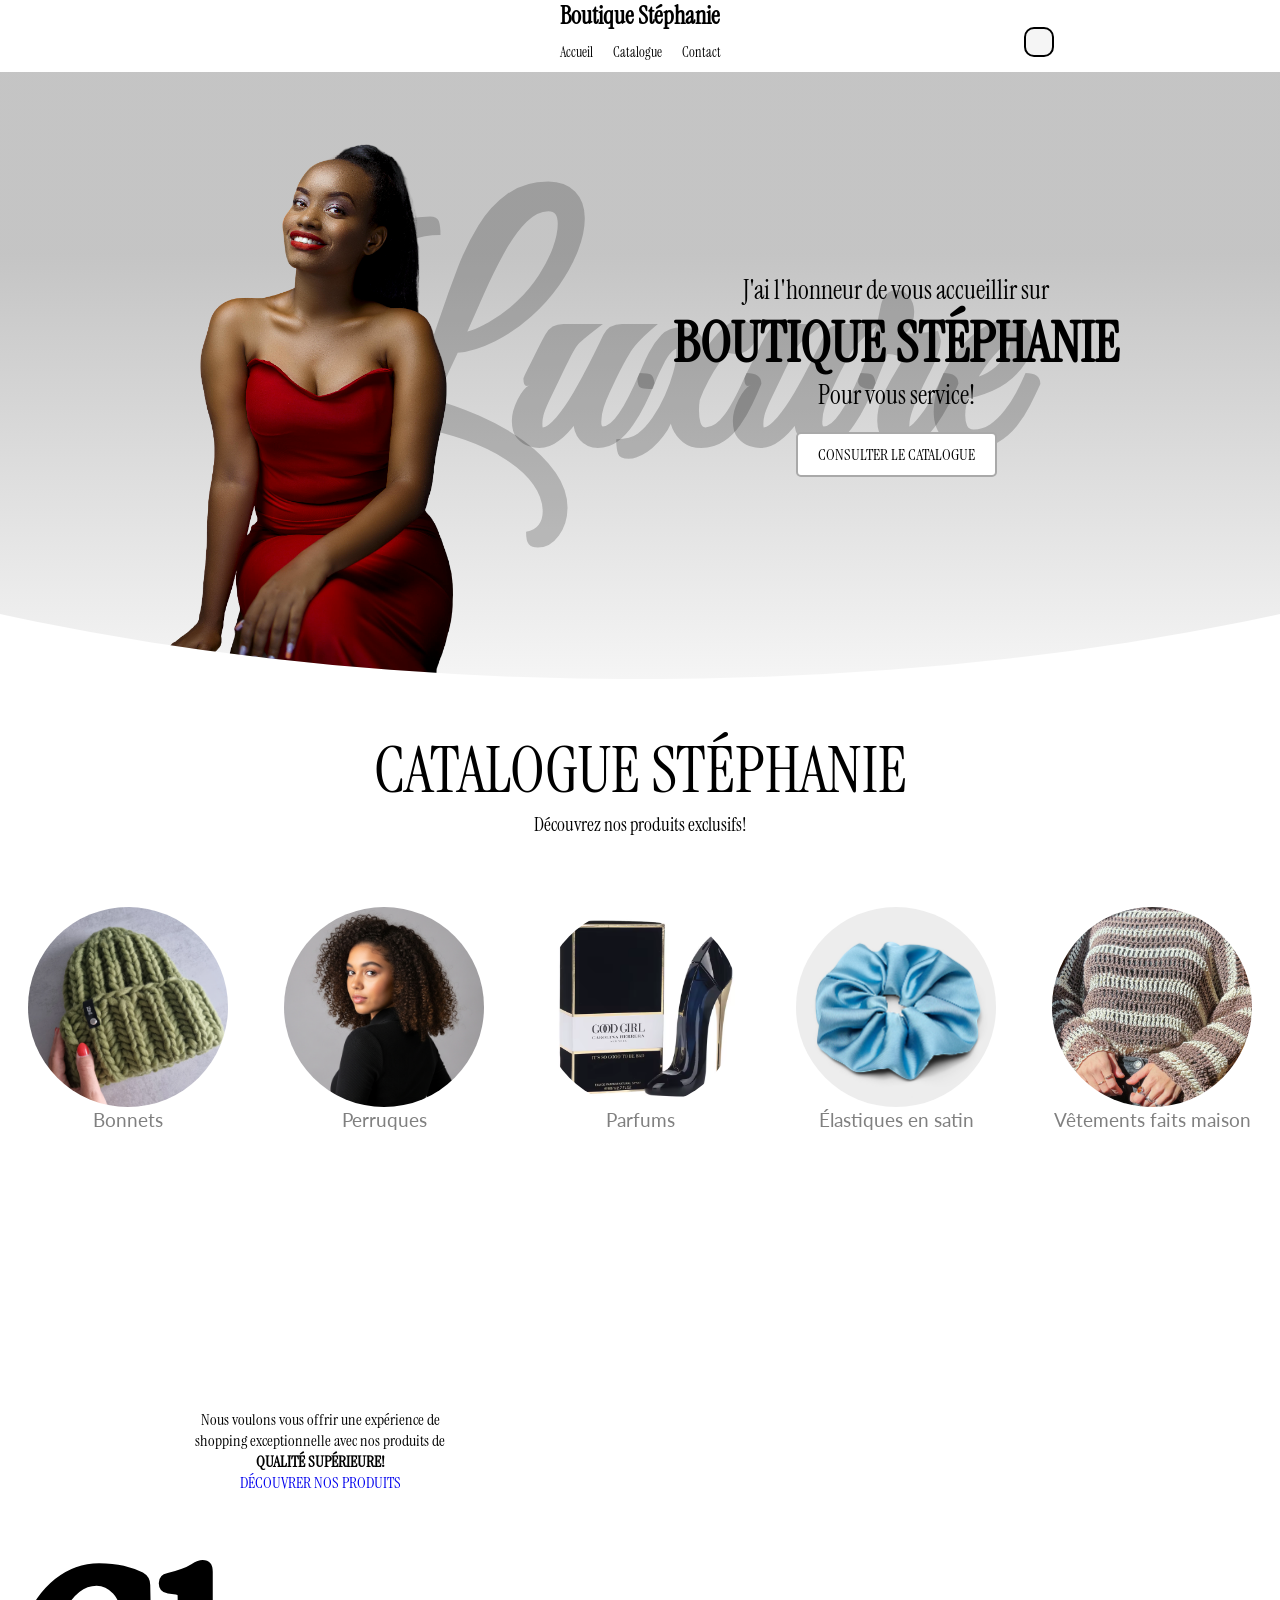
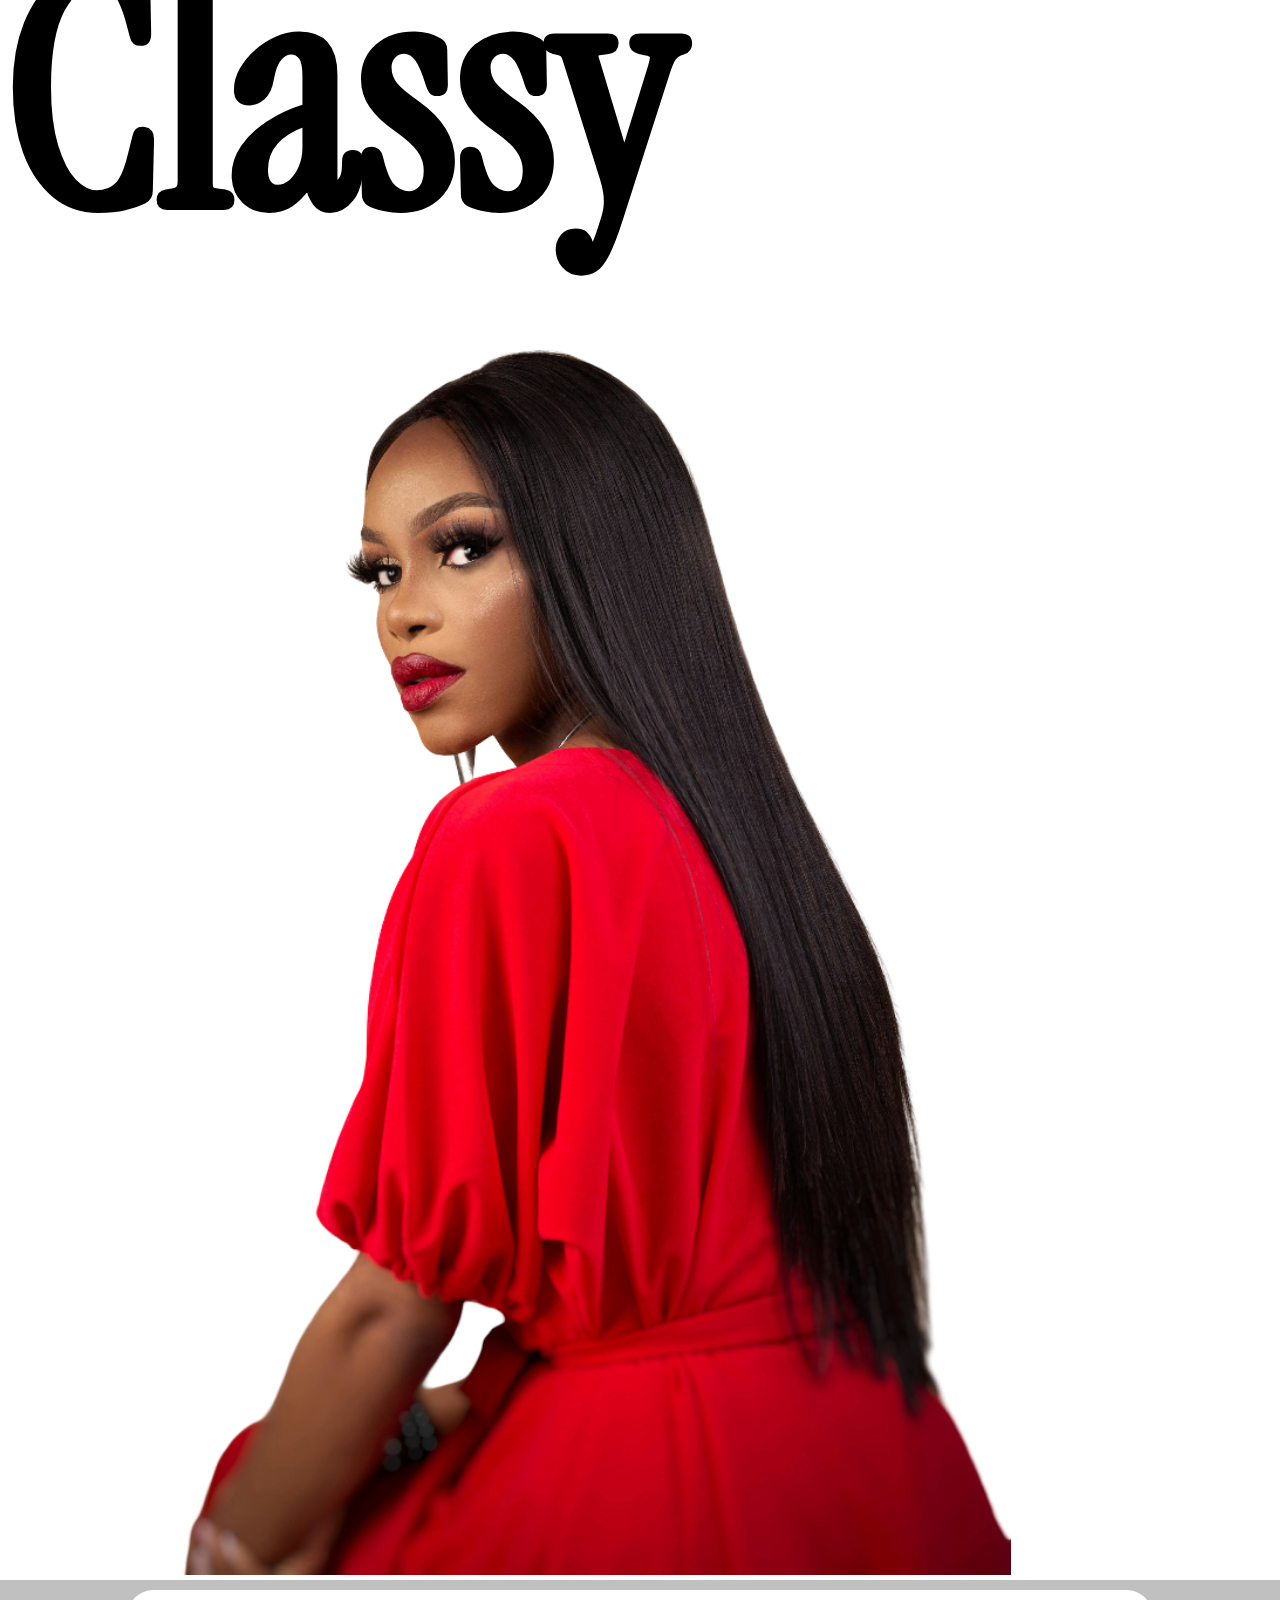
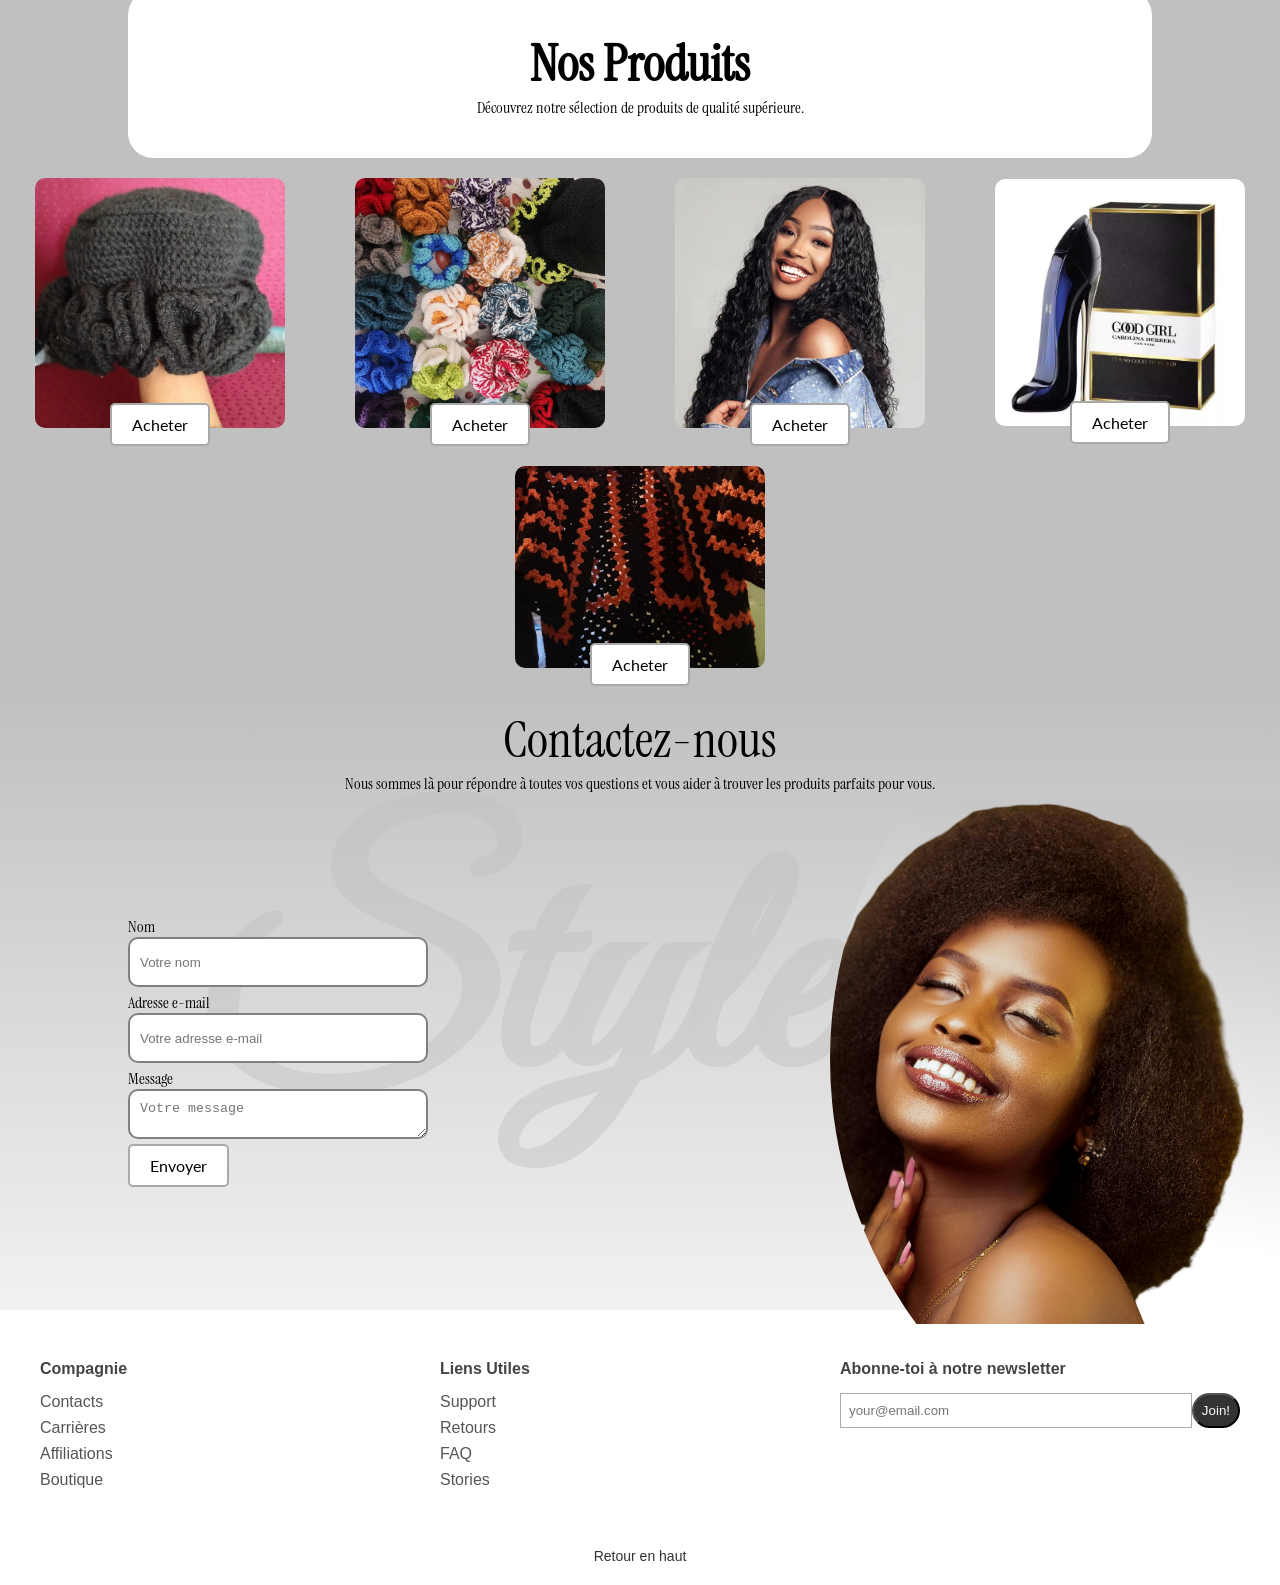
==== commit 811bcf73: "Rename advertisement classes to promotion to bypass ad blockers" ====
--- a/templates/index.html
+++ b/templates/index.html
@@ -61,18 +61,18 @@
         </ul>
       </section>
     </section>
-    <section class="advertisement">
-      <section class="ad_text">
+    <section class="promo">
+      <section class="promo_text">
         <p>Nous voulons vous offrir une expérience de</p>
         <p>shopping exceptionnelle avec nos produits de</p>
         <h4>QUALITÉ SUPÉRIEURE!</h4>
         <a href="#products">DÉCOUVRER NOS PRODUITS</a>
       </section>
-      <h2 class="ad_bg_text">Classy</h2>
-      <section class="ad_img">
+      <h2 class="promo_bg_text">Classy</h2>
+      <section class="promo_img">
         <img
           src="/static/img/AD_IMG.png"
-          alt="Image de publicité"
+          alt="Image de promotion"
           loading="lazy"
         />
       </section>
--- a/static/css/media_query.css
+++ b/static/css/media_query.css
@@ -20,18 +20,18 @@
         width: 250px;
     }
 
-    .ad_text {
+    .promo_text {
         width: 50%;
         left: 25%;
         text-align: center;
     }
 
-    .home_bg_text,.ad_bg_text,.contact_bg_text
+    .home_bg_text,.promo_bg_text,.contact_bg_text
     {
         font-size: 20rem;
     }
 
-    .ad_img img
+    .promo_img img
     {
         width: 79%;
         margin-left: 0;
@@ -54,7 +54,7 @@
     }
 
     .home_bg_text,
-    .ad_bg_text,
+    .promo_bg_text,
     .contact_bg_text {
         display: none;
     }
@@ -71,13 +71,13 @@
         width: 220px;
     }
 
-    .ad_text {
+    .promo_text {
         width: 100%;
         left: 0;
         text-align: center;
     }
 
-    .ad_img {
+    .promo_img {
         display: none !important;
     }
 
@@ -197,7 +197,7 @@
     }
 
     .home_bg_text,
-    .ad_bg_text,
+    .promo_bg_text,
     .contact_bg_text 
     {
         display: none;
@@ -215,7 +215,7 @@
         width: 150px;
     }
 
-    .ad_text h4 {
+    .promo_text h4 {
         font-size: 2rem;
     }
 
@@ -334,7 +334,7 @@
         font-size: 1.2rem !important;
     }
 
-    .home_bg_text,.ad_bg_text,.contact_bg_text
+    .home_bg_text,.promo_bg_text,.contact_bg_text
     {
         font-size: 20rem;
     }
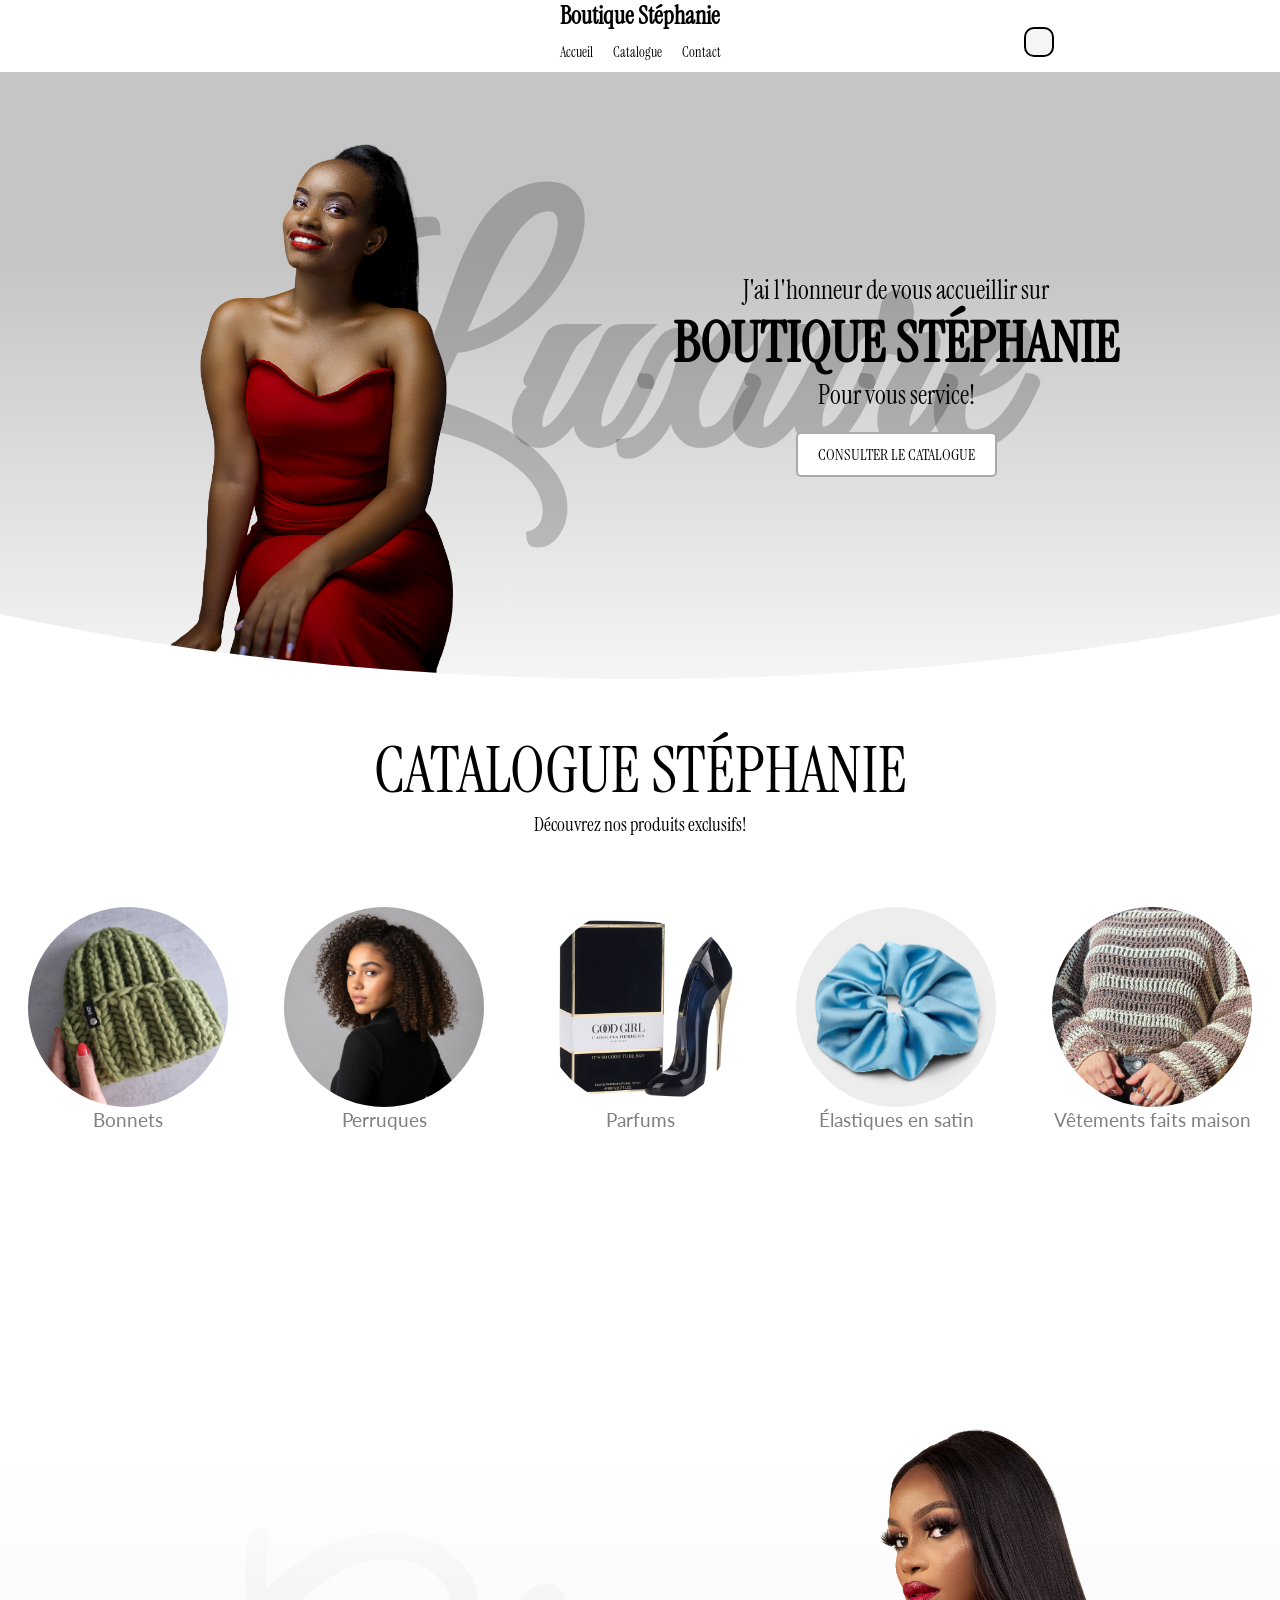
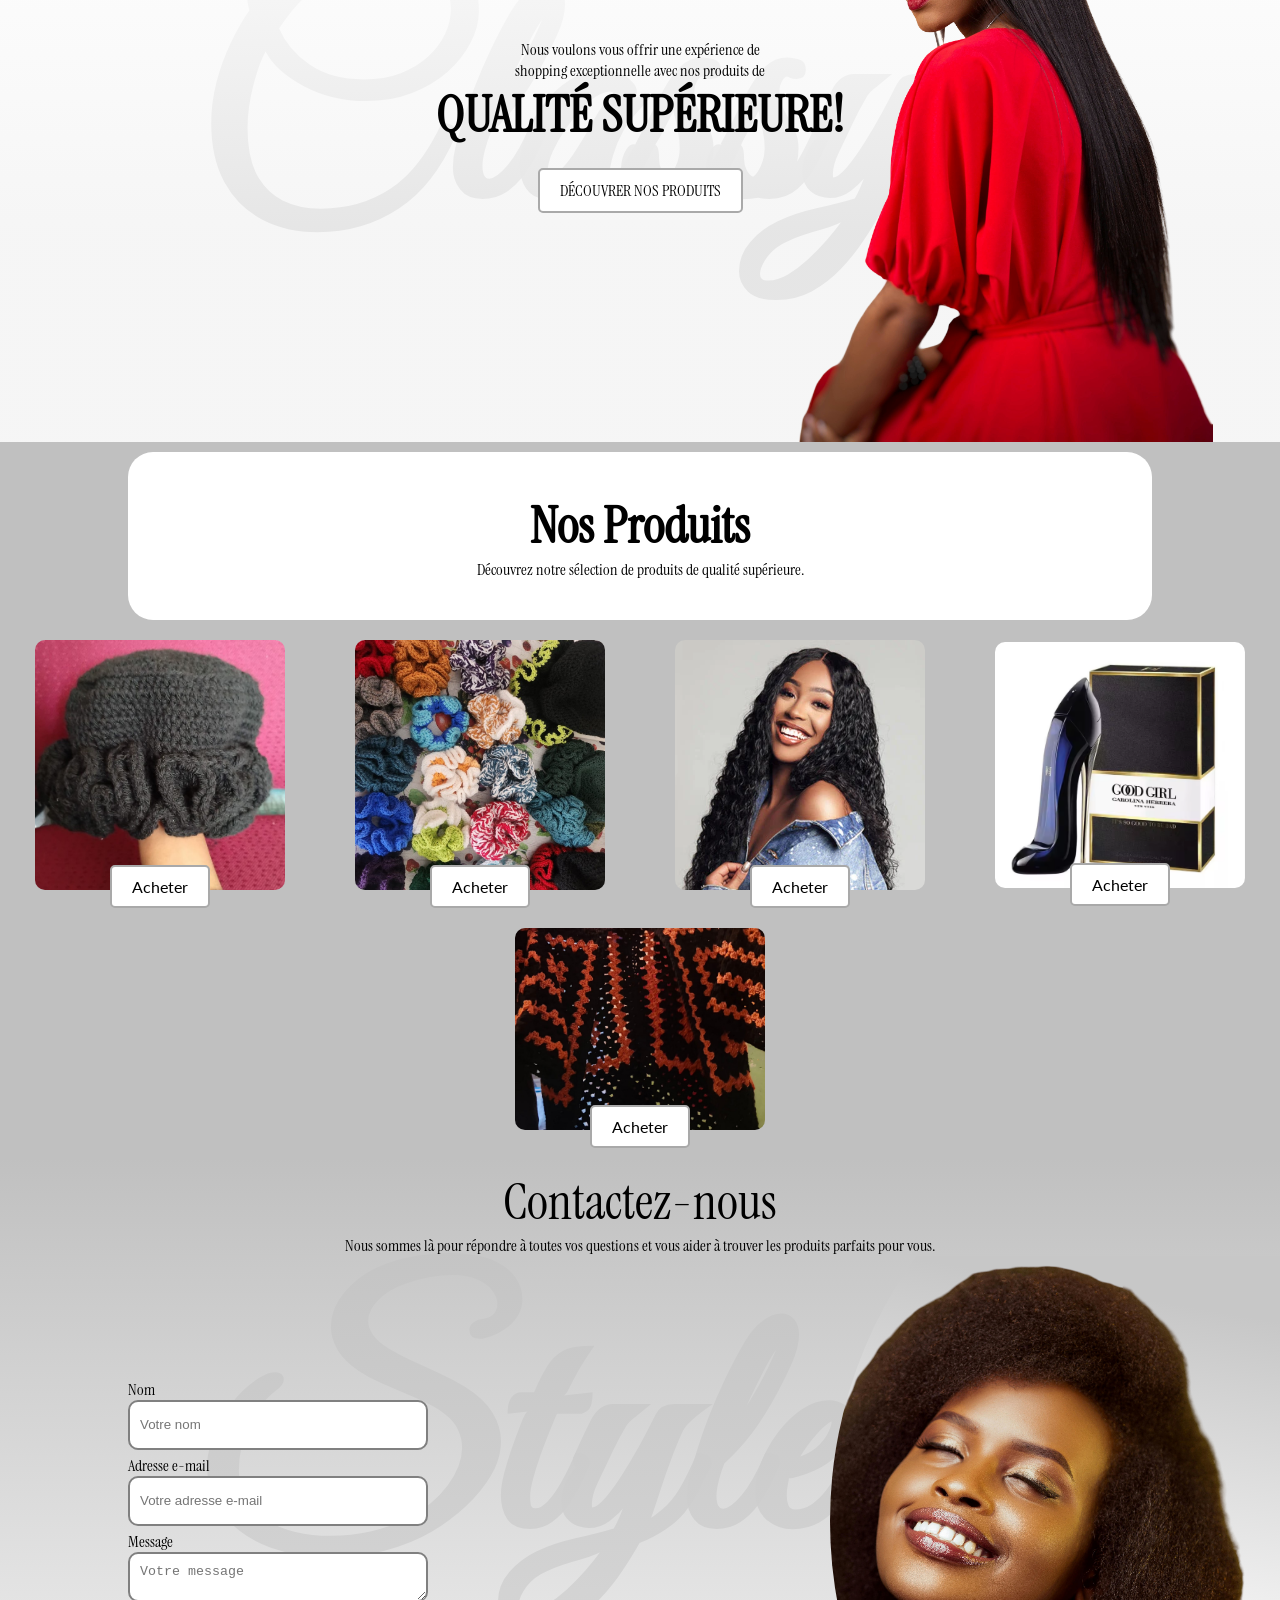
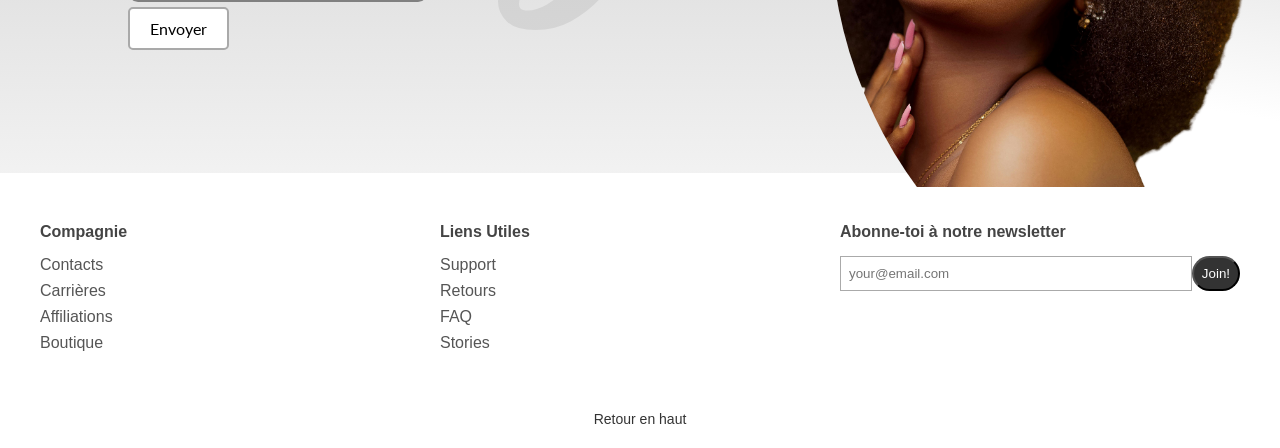
==== commit 8a11a788: "Revert advertisement class renames (promo → ad)" ====
--- a/templates/index.html
+++ b/templates/index.html
@@ -61,18 +61,18 @@
         </ul>
       </section>
     </section>
-    <section class="promo">
-      <section class="promo_text">
+    <section class="advertisement">
+      <section class="ad_text">
         <p>Nous voulons vous offrir une expérience de</p>
         <p>shopping exceptionnelle avec nos produits de</p>
         <h4>QUALITÉ SUPÉRIEURE!</h4>
         <a href="#products">DÉCOUVRER NOS PRODUITS</a>
       </section>
-      <h2 class="promo_bg_text">Classy</h2>
-      <section class="promo_img">
+      <h2 class="ad_bg_text">Classy</h2>
+      <section class="ad_img">
         <img
           src="/static/img/AD_IMG.png"
-          alt="Image de promotion"
+          alt="Image de publicité"
           loading="lazy"
         />
       </section>
--- a/static/css/style.css
+++ b/static/css/style.css
@@ -309,7 +309,7 @@
     align-items: center;
 }
 
-.advertisement a
+.ad_text a
 {
     margin-top: 20px;
     padding: 10px 20px;
@@ -323,7 +323,7 @@
     transition: background-color 0.3s ease;
 }
 
-.advertisement a:hover
+.ad_text a:hover
 {
     background-color: lightgray;
 }
--- a/static/css/media_query.css
+++ b/static/css/media_query.css
@@ -20,18 +20,18 @@
         width: 250px;
     }
 
-    .promo_text {
+    .ad_text {
         width: 50%;
         left: 25%;
         text-align: center;
     }
 
-    .home_bg_text,.promo_bg_text,.contact_bg_text
+    .home_bg_text,.ad_bg_text,.contact_bg_text
     {
         font-size: 20rem;
     }
 
-    .promo_img img
+    .ad_img img
     {
         width: 79%;
         margin-left: 0;
@@ -54,7 +54,7 @@
     }
 
     .home_bg_text,
-    .promo_bg_text,
+    .ad_bg_text,
     .contact_bg_text {
         display: none;
     }
@@ -71,13 +71,13 @@
         width: 220px;
     }
 
-    .promo_text {
+    .ad_text {
         width: 100%;
         left: 0;
         text-align: center;
     }
 
-    .promo_img {
+    .ad_img {
         display: none !important;
     }
 
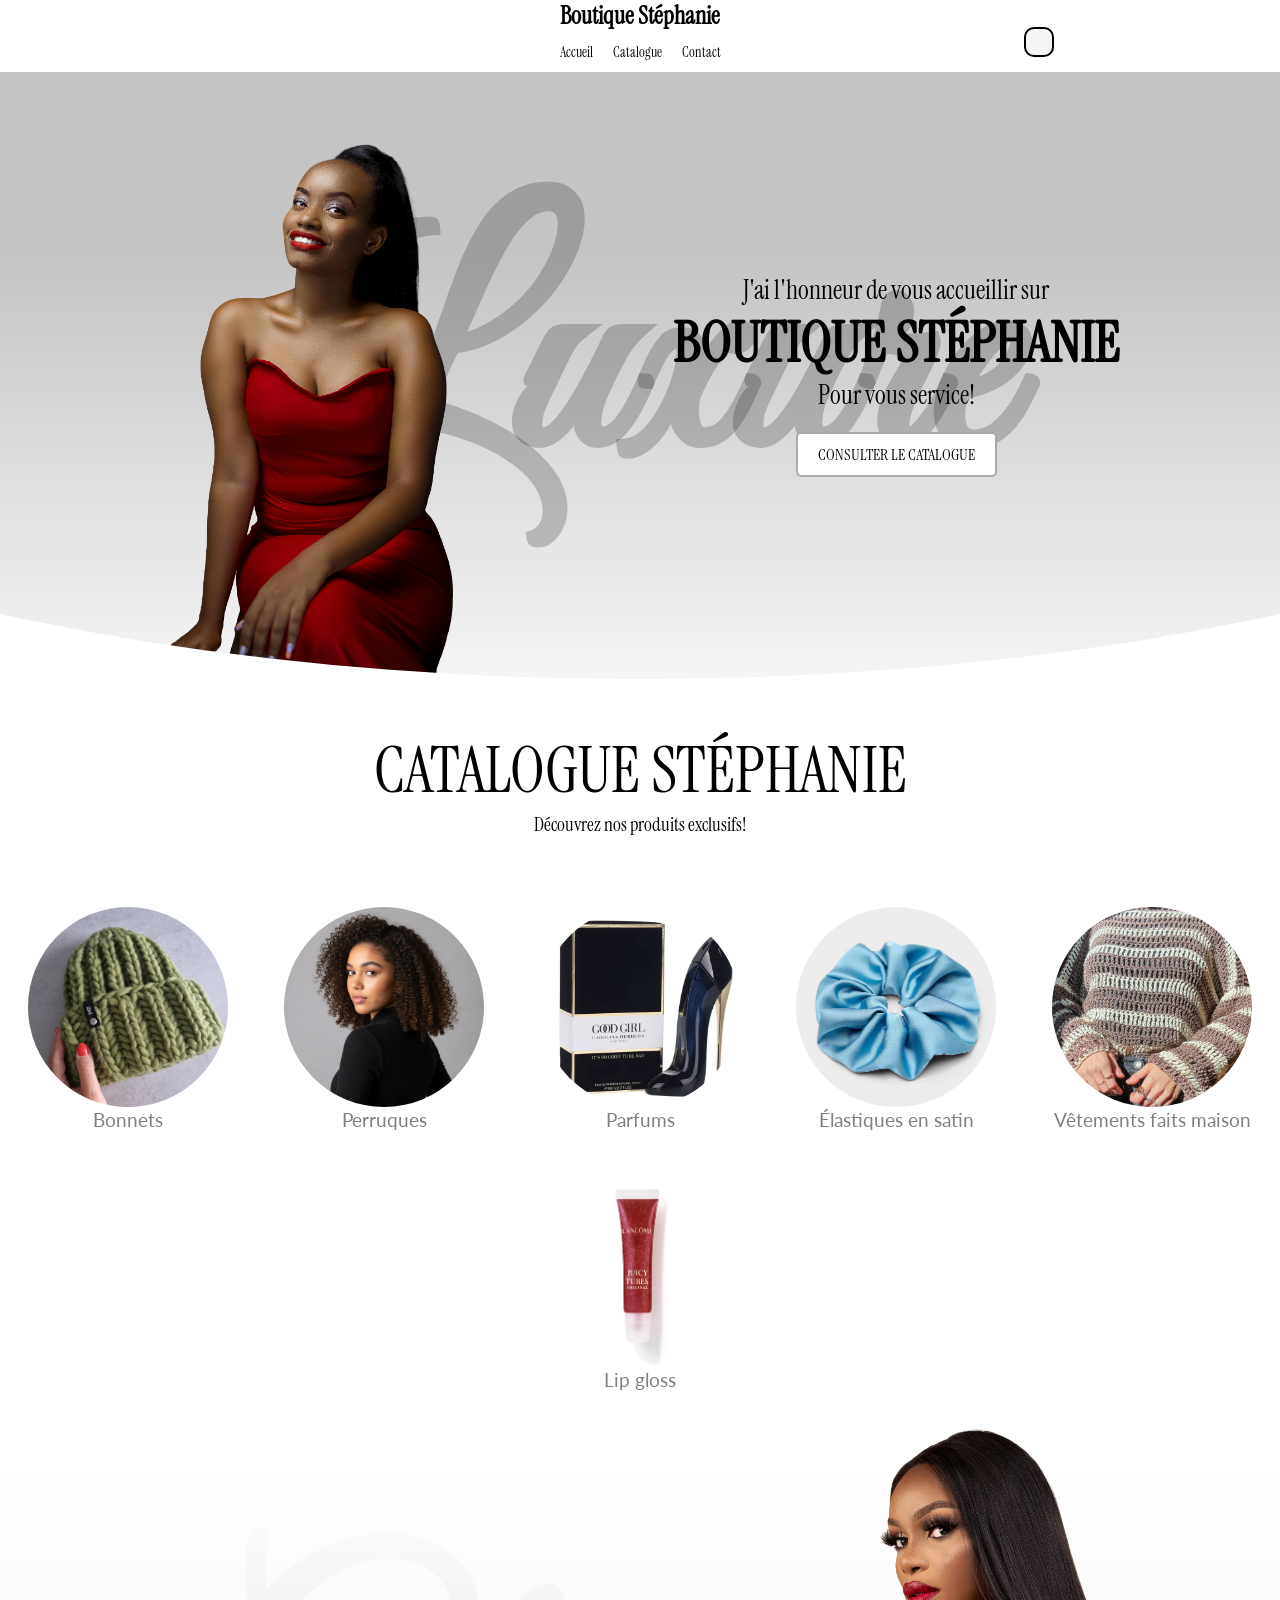
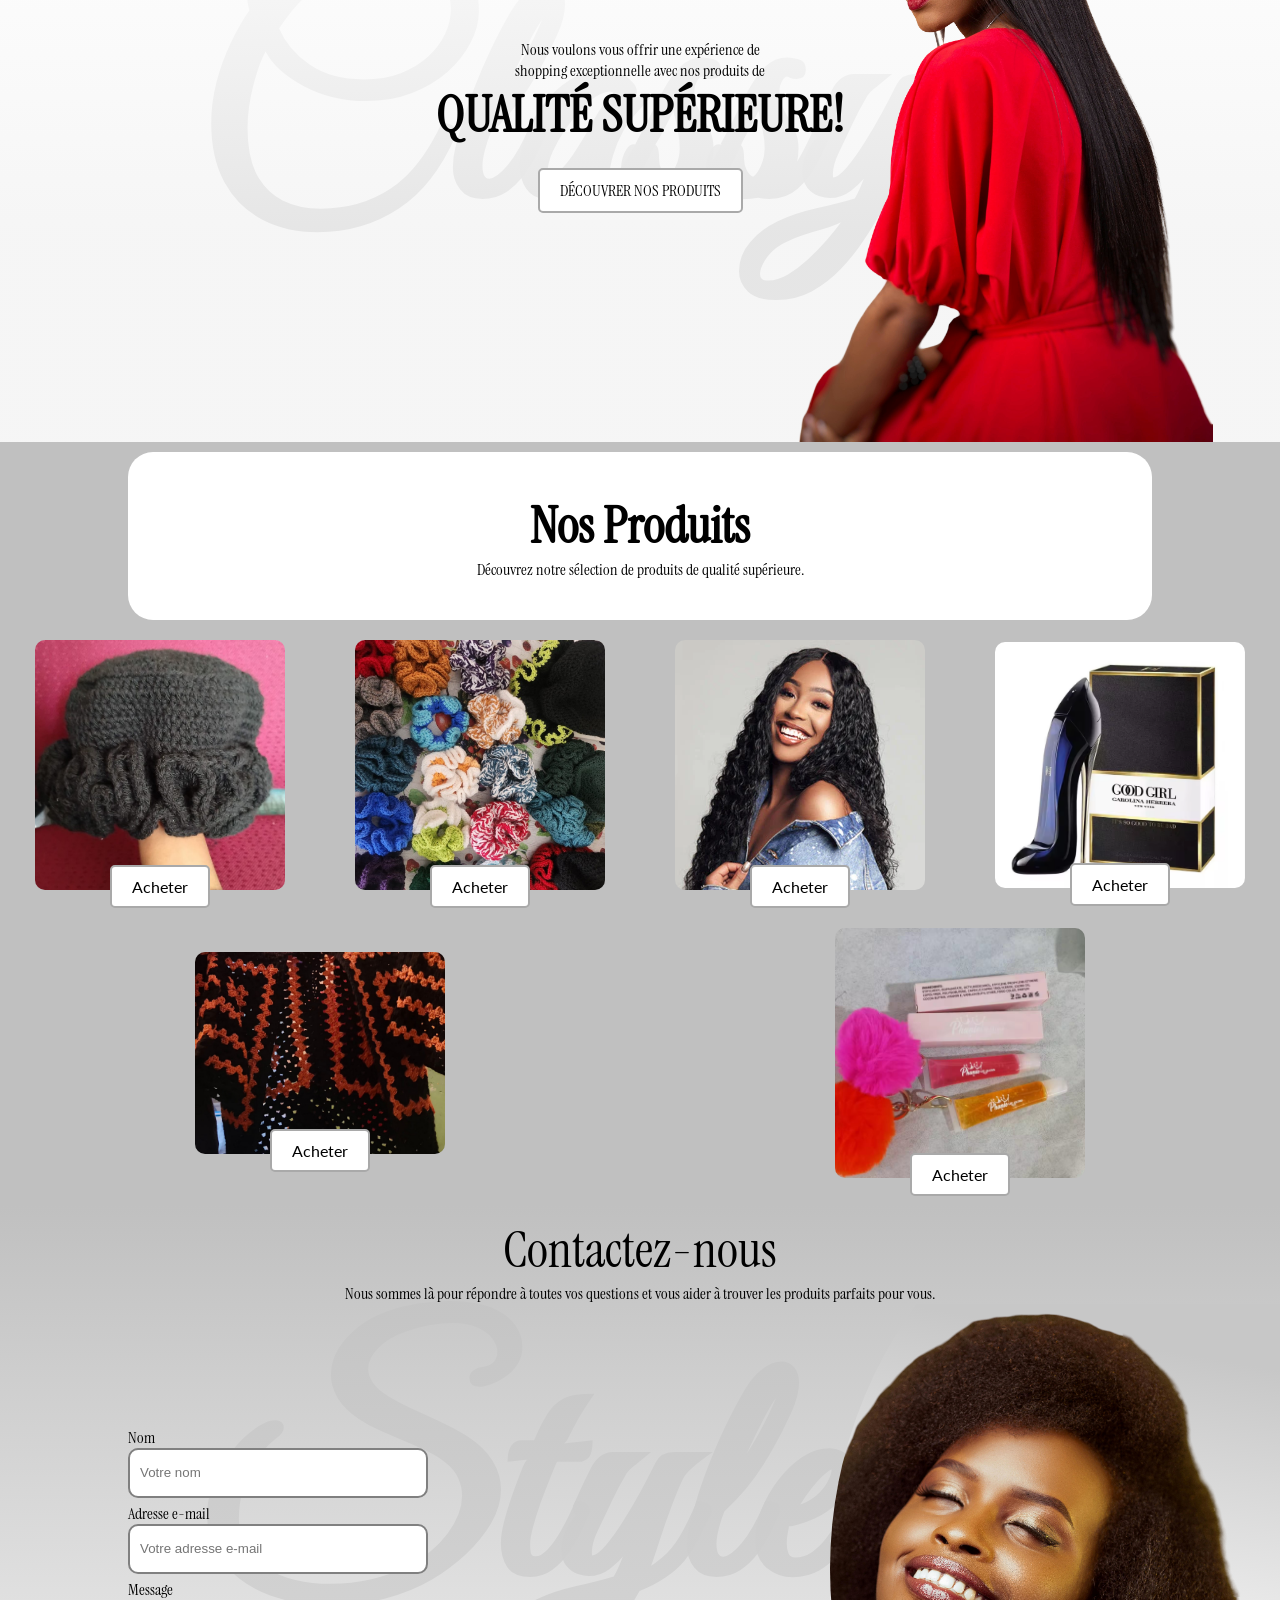
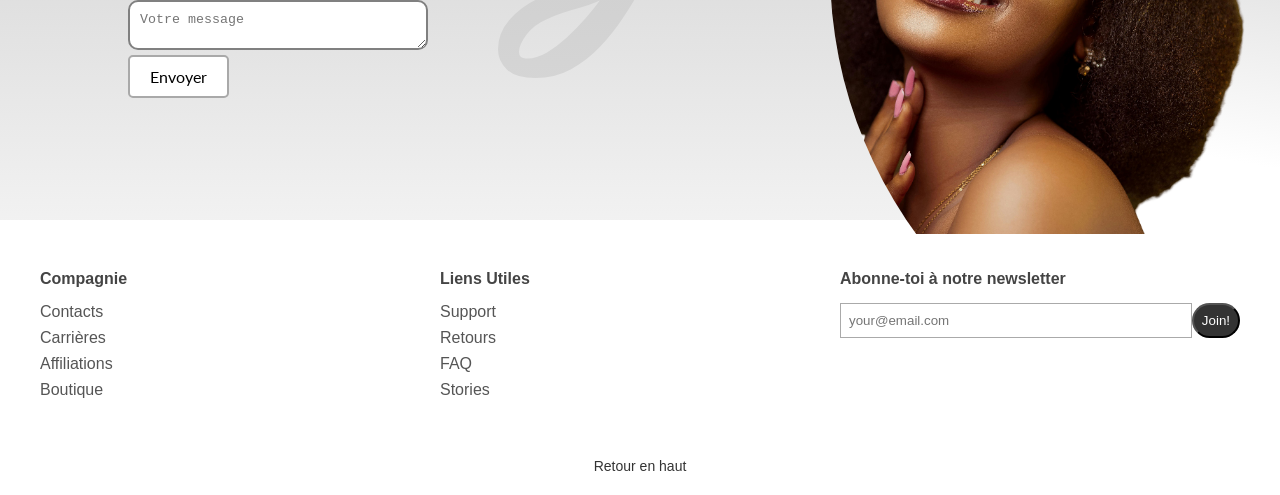
==== commit 4cd86e74: "customer new change" ====
--- a/templates/index.html
+++ b/templates/index.html
@@ -9,7 +9,7 @@
     />
     <title>Boutique Chez Stéphanie</title>
     <link rel="canonical" href="https://boutique-stephanie-app.render.com" />
-    <link rel="icon" href="/static/img/icon.png" />
+    <link rel="icon" href="/static/img/boutique_logo.JPG" />
     <link rel="stylesheet" href="/static/css/style.css" />
     <link rel="stylesheet" href="/static/css/media_query.css" />
     <link rel="stylesheet" href="/static/css/auth.css" />
@@ -58,21 +58,22 @@
           <li class="img_3"><h4>Parfums</h4></li>
           <li class="img_4"><h4>Élastiques en satin</h4></li>
           <li class="img_5"><h4>Vêtements faits maison</h4></li>
+          <li class="img_6"><h4>Lip gloss</h4></li>
         </ul>
       </section>
     </section>
-    <section class="advertisement">
-      <section class="ad_text">
+    <section class="promo">
+      <section class="promo_text">
         <p>Nous voulons vous offrir une expérience de</p>
         <p>shopping exceptionnelle avec nos produits de</p>
         <h4>QUALITÉ SUPÉRIEURE!</h4>
         <a href="#products">DÉCOUVRER NOS PRODUITS</a>
       </section>
-      <h2 class="ad_bg_text">Classy</h2>
-      <section class="ad_img">
+      <h2 class="promo_bg_text">Classy</h2>
+      <section class="promo_img">
         <img
           src="/static/img/AD_IMG.png"
-          alt="Image de publicité"
+          alt="Image de promotion"
           loading="lazy"
         />
       </section>
@@ -113,7 +114,15 @@
           <img
             src="/static/img/crochet.JPEG"
             loading="lazy"
-            alt="Parfum Petit Format"
+            alt="Vêtement fait maison"
+          />
+          <a href="#shopping">Acheter</a>
+        </section>
+        <section class="product">
+          <img
+            src="/static/img/gloss_img1.JPG"
+            loading="lazy"
+            alt="Lip gloss"
           />
           <a href="#shopping">Acheter</a>
         </section>
@@ -160,7 +169,7 @@
       </section>
       <h2 class="contact_bg_text">Style</h2>
       <form
-        action="https://formspree.io/f/mdajdvre"
+        action="https://formspree.io/f/xkjwdzkj"
         method="post"
         class="contact_form"
       >
@@ -296,7 +305,7 @@
         <div class="footer-col newsletter">
           <h4>Abonne-toi à notre newsletter</h4>
           <form
-            action="https://formspree.io/f/mdajdvre"
+            action="https://formspree.io/f/xkjwdzkj"
             method="POST"
             id="newsletter_form"
           >
--- a/static/css/style.css
+++ b/static/css/style.css
@@ -228,78 +228,49 @@
     font-family: 'Lato', sans-serif;
 
 }
-
-.img_1
+.img_1,.img_2,.img_3,.img_4,.img_5,.img_6
 {
     position: relative;
     width: 200px;
     height: 200px;
+    background-color: white;
+    border-radius: 100px;
+    display: flex;
+    justify-content: center;
+    align-items: center;
+    margin: 30px 20px;
+}
+
+.img_1
+{
     background:url(/static/img/Bonnet_product.webp) no-repeat center center/cover;
-    background-color: white;
-    border-radius: 100px;
-    display: flex;
-    justify-content: center;
-    align-items: center;
-    margin: 30px 20px;
 }
 
 .img_2
 {
-    position: relative;
-    width: 200px;
-    height: 200px;
     background:url(/static/img/Lace_curly_products.webp) no-repeat center center/cover;
-    background-color: white;
-    border-radius: 100px;
-    display: flex;
-    justify-content: center;
-    align-items: center;
-    margin: 20px;
 }
 
 .img_3
 {
-    position: relative;
-    width: 200px;
-    height: 200px;
     background: url(/static/img/Parfum_pf.png) no-repeat center center/cover;
-    background-color: white;
-    border-radius: 100px;
-    display: flex;
-    justify-content: center;
-    align-items: center;
-    margin: 20px;
 }
 
 .img_4
 {
-    position: relative;
-    width: 200px;
-    height: 200px;
     background:url(/static/img/satin_products.jpg) no-repeat center center/cover;
-    background-color: white;
-    border-radius: 100px;
-    display: flex;
-    justify-content: center;
-    align-items: center;
-    margin: 20px;
 }
 
 .img_5
 {
-    position: relative;
-    width: 200px;
-    height: 200px;
     background:url(/static/img/crochet_products.png) no-repeat center center/cover;
-    background-color: white;
-    border-radius: 100px;
-    display: flex;
-    justify-content: center;
-    align-items: center;
-    margin: 20px;
-}
-
-.advertisement
+}
+.img_6
+{
+    background:url(/static/img/gloss.png) no-repeat center center/cover;
+}
+
+.promo
 {
     position: relative;
     width: 100%;
@@ -309,7 +280,7 @@
     align-items: center;
 }
 
-.ad_text a
+.promo_text a
 {
     margin-top: 20px;
     padding: 10px 20px;
@@ -323,12 +294,12 @@
     transition: background-color 0.3s ease;
 }
 
-.ad_text a:hover
+.promo_text a:hover
 {
     background-color: lightgray;
 }
 
-.ad_text
+.promo_text
 {
     position: relative;
     width: 50%;
@@ -339,12 +310,12 @@
     align-items: center;
 }
 
-.ad_text h4
+.promo_text h4
 {
     font-size: 3.2rem;
     font-weight: bold;
 }
-.ad_img
+.promo_img
 {
     position: relative;
     width: 50%;
@@ -353,14 +324,14 @@
     align-items: center;
 }
 
-.ad_img img
+.promo_img img
 {
     position: relative;
     width: 70%;
     margin-left: 100px;
 }
 
-.ad_bg_text
+.promo_bg_text
 {
     position: absolute;
     left: 15%;
@@ -411,7 +382,7 @@
 .products_collection img
 {
     position: relative;
-    width: 300px;
+    width: 250px;
     max-height: 400px;
     background-color: white;
     border-radius: 10px;
--- a/static/css/media_query.css
+++ b/static/css/media_query.css
@@ -20,18 +20,18 @@
         width: 250px;
     }
 
-    .ad_text {
+    .promo_text {
         width: 50%;
         left: 25%;
         text-align: center;
     }
 
-    .home_bg_text,.ad_bg_text,.contact_bg_text
+    .home_bg_text,.promo_bg_text,.contact_bg_text
     {
         font-size: 20rem;
     }
 
-    .ad_img img
+    .promo_img img
     {
         width: 79%;
         margin-left: 0;
@@ -54,7 +54,7 @@
     }
 
     .home_bg_text,
-    .ad_bg_text,
+    .promo_bg_text,
     .contact_bg_text {
         display: none;
     }
@@ -71,13 +71,13 @@
         width: 220px;
     }
 
-    .ad_text {
+    .promo_text {
         width: 100%;
         left: 0;
         text-align: center;
     }
 
-    .ad_img {
+    .promo_img {
         display: none !important;
     }
 
@@ -99,6 +99,19 @@
         display: none !important;
     }
 }
+@media screen and (max-width: 992px) {
+  /* PANIER */
+  .basket {
+    width: 60%; /* Prend un peu plus d'espace sur tablette */
+    min-width: 320px;
+  }
+
+  /* ATHENTIFICATION */
+  .authBox {
+    width: 60%;
+    padding: 2.5rem 2rem;
+  }
+}
 @media (max-width: 768px) {
 
     .nav_links {
@@ -119,6 +132,10 @@
         flex-direction: column;
     }
 
+    .catalogue_content li  h4{
+        font-size: 0.9rem;
+    }
+
     .img_1, .img_2, .img_3, .img_4, .img_5 {
         width: 150px;
         height: 150px;
@@ -126,6 +143,10 @@
 
     .products_text h2 {
         font-size: 2rem;
+    }
+
+    .products_text p {
+        padding: 0 10px;
     }
 
     .products_collection img {
@@ -145,13 +166,13 @@
 
     /* Basket optimisé pour tablette */
     .basket {
-        width: 90% !important;
-        max-width: 400px !important;
+        width: 100% !important;
+        max-width: 100vw !important;
+        padding: 15px 10px !important;
     }
 
     .basket_container ul {
-        max-height: 60vh !important;
-        overflow-y: auto !important;
+        padding: 5px !important;
     }
 
     .basket_container ul li {
@@ -160,31 +181,109 @@
         flex-wrap: wrap !important;
     }
 
+    /* 2. Adaptation de la carte produit */
+    .basket_item {
+        display: flex !important;
+        flex-direction: row !important;
+        align-items: center !important;
+        padding: 8px !important;
+        gap: 10px !important;
+    }
+
+    .item_img img {
+        width: 75px !important;
+        height: 75px !important;
+        object-fit: cover !important;
+        padding: 0 !important;
+    }
+
+    /* 3. Grille CSS fluide et ajustée pour petits écrans */
     .item_description {
-        flex-grow: 1 !important;
+        display: grid !important;
+        width: 100% !important;
+        grid-template-columns: minmax(60px, 1fr) auto auto auto !important;
+        grid-template-rows: auto auto !important;
+        grid-template-areas:
+            "title title title btn"
+            "format quantity number price" !important;
+        align-items: center !important;
+        gap: 6px !important;
+    }
+
+    .item_description h3 {
+        padding-top: 0 !important;
+        font-size: 0.95rem !important;
+        line-height: 1.2 !important;
+    }
+
+    .item_format {
+        font-size: 0.8rem !important;
+        line-height: 1.1 !important;
+    }
+
+    .qty_input {
+        width: 45px !important;
+        height: 28px !important;
+        padding: 0 4px !important;
+        font-size: 0.85rem !important;
+    }
+
+    .item_price {
+        font-size: 0.95rem !important;
+        white-space: nowrap !important;
+    }
+
+    .item_description button {
+        margin-top: 0 !important;
+        width: 36px !important;
+        height: 28px !important;
+        justify-self: end !important;
+        font-size: 0.9rem !important;
+    }
+    
+
+    .authBox {
+        flex-direction: column-reverse !important; /* Empile les éléments verticalement */
+        overflow-y: auto !important; /* Ajoute un scroll si le contenu dépasse */
+        top: 50% !important;
+        left: 50% !important;
+        transform: translate(-50%, -50%) !important;
+        border-radius: 12px;
+        padding: 20px !important;
+    }
+
+    .auth_container {
+        width: 100% !important;
+        max-height: none !important;
+    }
+
+    .auth_container h2 {
+        margin: 20px 0 !important;
+        font-size: 1.6rem !important;
+    }
+
+    .auth_form {
+        width: 100% !important;
+        min-height: auto !important;
+        padding: 20px !important;
     }
 
     .price_container {
+        width: 100% !important;
         height: auto !important;
-        padding: 20px !important;
-    }
-
-    /* AuthBox optimisé pour tablette */
-    .authBox {
-        width: 85% !important;
-        max-width: 350px !important;
-    }
-
-    .auth_container {
-        padding: 20px !important;
-    }
-
-    .auth_container input,
-    .auth_container button {
-        width: 100% !important;
-        padding: 12px !important;
-        font-size: 1rem !important;
-    }
+        margin: 20px 0 0 0 !important;
+        padding: 15px !important;
+    }
+
+    /* Correction des espacements de prix sur mobile */
+    .price_recap, 
+    .price_tax, 
+    .price_total {
+        width: 100% !important;
+        justify-content: space-between !important;
+        gap: 0 !important; /* Supprime les vw fixes qui cassent le layout */
+        margin: 15px 0 !important;
+    } 
 }
 @media (max-width: 480px) {
 
@@ -227,19 +326,37 @@
         font-size: 2rem;
     }
 
+    .contact_text p {
+        padding: 0 10px;
+    }
+
     .go_to_top {
         right: 5%;
         transform: scale(1);
     }
 
-    /* Basket optimisé pour petit téléphone */
     .basket {
+        
+        left: 50%;
+        right: auto;
+        top: -120%;
         width: 95% !important;
         height: auto !important;
         max-width: 100% !important;
-        top: 50% !important;
-        right: 50% !important;
-        transform: translateX(50%) translateY(-50%) !important;
+        transform: translateX(-50%);
+        opacity: 0;
+        visibility: hidden;
+        pointer-events: none;
+    }
+
+    .basket.is-open {
+        left: 50%;
+        right: auto;
+        top: 50%;
+        transform: translate(-50%, -50%);
+        opacity: 1;
+        visibility: visible;
+        pointer-events: auto;
     }
 
     .basket_title {
@@ -247,14 +364,9 @@
         border-bottom: 1px solid #ddd !important;
     }
 
-    .basket_exit {
-        right: 10px !important;
-        top: 10px !important;
-    }
-
     .basket_container ul {
         max-height: 50vh !important;
-        padding: 10px !important;
+        padding: 5px !important;
     }
 
     .basket_container ul li {
@@ -266,6 +378,18 @@
     .item_img img {
         width: 80px !important;
         height: 80px !important;
+    }
+
+    .item_format {
+        font-size: 0.8rem !important;
+    }
+
+    .item_price {
+        font-size: 1rem !important;
+    }
+
+    .item_description button {
+        margin-top: 20px !important;
     }
 
     .price_container {
@@ -282,14 +406,6 @@
     }
 
     /* AuthBox optimisé pour petit téléphone */
-    .authBox {
-        width: 95% !important;
-        height: auto !important;
-        max-width: 100% !important;
-        top: 50% !important;
-        right: 50% !important;
-        transform: translateX(50%) translateY(-50%) !important;
-    }
 
     .auth_container {
         padding: 20px !important;
--- a/static/css/auth.css
+++ b/static/css/auth.css
@@ -4,8 +4,9 @@
     overflow: hidden;
     top: 0;
     right: -100%;
+    left: auto;
     box-shadow: 0 0 20px 0px black;
-    width: 35%;
+    width: 450px;
     height: 100vh;
     padding-top: 30px;
     background: white; 
@@ -15,6 +16,20 @@
     padding: 20px;
     z-index: 10;
     transition: 0.3s ease;
+    transform: translateX(0);
+    opacity: 0;
+    visibility: hidden;
+    pointer-events: none;
+}
+
+.basket.is-open {
+    right: 0;
+    left: auto;
+    top: 0;
+    transform: translateX(0);
+    opacity: 1;
+    visibility: visible;
+    pointer-events: auto;
 }
 
 .basket_title
@@ -35,10 +50,11 @@
     flex-direction: column;
     align-items: center;
     justify-content: flex-start;
-    width: 85%;
-    margin: 20px auto;
-    height: 35vh;
+    width: 100%;
+    margin: 10px auto;
+    height: auto;
     overflow-y: auto;
+    overflow-x: hidden;
 }
 .basket_container::-webkit-scrollbar {
   width: 6px;
@@ -51,12 +67,10 @@
 .basket_container ul
 {
     width: 100%;
-    height: auto;
     display: flex;
     flex-direction: column;
     background: var(--basket-color);
-    gap: 10px;
-    padding: 10px;
+    gap: 15px;
 }
 
 .basket_container li
@@ -80,34 +94,45 @@
 
 .basket_item
 {
+
     display: flex;
     flex-direction: row;
+    align-items: center;
+    padding: 10px;
+    gap: 10px;
+    width: 100%;
+
 }
 
 .item_img img
 {
     width: 150px;
     padding: 10px;
+    object-fit: cover;
 }
 
 .item_description
 {
     display: grid;
     width: 100%;
-    grid-template-columns: repeat(4,1fr);
-    grid-template-rows: repeat(2,1fr);
+    grid-template-columns: minmax(0,1fr) auto auto auto;
+    grid-template-rows: auto auto;
     grid-template-areas:
     "title title title btn"
     "format quantity number price";
     color: white;
     font-family: 'Lato',sans-serif;
-    gap: 10px;
+    gap: 8px;
 }
 
 .item_description h3
 {
     grid-area: title;
-    padding-top: 20px;
+    padding-top: 0;
+    font-size: 1.05rem;
+    white-space: nowrap;
+    overflow: hidden;
+    text-overflow: ellipsis;
 }
 
 .item_description button
@@ -115,8 +140,9 @@
     grid-area: btn;
     width: 50px;
     height: 30px;
-    margin-top: 40px;
+    margin-top: 0;
     background: whitesmoke;
+    justify-self: end;
     color: black;
     font-size: 1.2rem;
     border: 1px solid var(--button-color);
@@ -132,12 +158,12 @@
 
 .qty_input
 {
-
-    width: 60px;
+    grid-area: number;
+    width: 48px;
     height: 30px;
     border: 1px solid white;
-    padding: 0 10px;
-    border-radius: 10px;
+    padding: 0 5px;
+    border-radius: 8px;
     font-family: 'Lato',sans-serif;
     font-weight: normal;
 }
@@ -151,8 +177,12 @@
 
 .item_format
 {
-    font-size: 1rem;
+    grid-area: format;
+    font-size: 0.9rem;
     font-weight: normal;
+    white-space: nowrap;
+    overflow: hidden;
+    text-overflow: ellipsis;
 }
 
 .estimed_total
@@ -195,178 +225,189 @@
 {
     position: absolute;
     width: 15px;
-    top:1.8%;
-    left: 95%;
+    top: 1.8%;
+    right: 3.4%;
     cursor: pointer;
     color: black;
     transform: scale(1.7);
-}
-.authBox
-{
+    z-index: 10;
+}
+
+.basket_exit span {
+    display: inline-block;
+    pointer-events: auto;
+}
+
+.basket_container {
+    overflow-y: auto;
+    position: relative;
+    z-index: 2;
+}
+
+.authBox {
     position: fixed;
-    top: -200%;
+    top: -100%;
+    left: 0;
+    width: 100vw;
+    height: 100vh;
     background: white;
-    width: 100%;
+    z-index: 5;
+    display: flex;
+    flex-direction: row;
+    transition: top 0.4s ease-in-out, opacity 0.3s ease;
+    opacity: 0;
+    visibility: hidden;
+    pointer-events: none;
+}
+
+.authBox.is-open {
+    top: 0;
+    opacity: 1;
+    visibility: visible;
+    pointer-events: auto;
+}
+
+/* --- PARTIE GAUCHE : FORMULAIRE D'IDENTIFICATION --- */
+.auth_container {
+    width: 60%;
     height: 100vh;
     display: flex;
-    flex-direction: row;
-    transition: 0.3s ease;
-    z-index: 5;
-}
-
-.auth_container
-{
-    width: 60%;
-    max-height: 100vh;
-    display: flex;
-    flex-direction: column;
-    align-items: center;
-}
-
-.auth_container h2
-{
-    margin: 10vh 0;
-    width: auto;
-    font-family: 'Lato', sans-serif;
-    font-size: 2.1rem;
-}
-
-.auth_form
-{
-  min-height: 50vh;
-  width: 400px;
-  padding: 30px;
-  background: #f5f5f5;
-}
-
-.auth_form h3
-{
-    font-family: 'DM Sans';
-    margin-bottom: 20px;
-}
-
-.first_name,.last_name, #auth_email, .pwd_container
-{
-    display: block;
-    width: 100%;
-    margin-bottom: 15px;
-    padding: 10px;
+    flex-direction: column;
+    align-items: center;
+    justify-content: center; /* Centre verticalement tout le bloc */
+    padding: 20px;
+    box-sizing: border-box;
+}
+
+.auth_container h2 {
+    margin: 0 0 25px 0; /* Suppression du 10vh qui décalait tout */
+    font-family: 'Lato', sans-serif;
+    font-size: 2.2rem;
+    text-align: center;
+}
+
+.auth_form {
+    width: 100%;
+    max-width: 400px;
+    min-height: auto;
+    padding: 30px;
+    background: #f5f5f5;
+    border-radius: 10px;
+    display: flex;
+    flex-direction: column;
+    gap: 15px;
+    box-shadow: 0 4px 12px rgba(0,0,0,0.05);
+}
+
+.auth_form h3 {
+    font-family: 'DM Sans', sans-serif;
+    margin-bottom: 10px;
+}
+
+.first_name, .last_name, #auth_email, .pwd_container {
+    display: flex;
+    width: 100%;
+    margin-bottom: 0;
+    padding: 12px;
     background: white;
-    border: 1px solid white;
+    border: 1px solid #e0e0e0;
     border-bottom: 2px solid black;
     outline: none;
-}
-
-.pwd_container
-{
-    display: flex;
-    flex-direction: row;
+    box-sizing: border-box;
+}
+
+.pwd_container {
     align-items: center;
     gap: 10px;
 }
 
-#auth_password
-{
-    width: 90%;
+#auth_password {
+    width: 100%;
     border: none;
     outline: none;
-
-}
-
-.pwd_container i
-{
-    cursor: pointer;
-}
-
-#authActionBtn
-{
+}
+
+.pwd_container i {
+    cursor: pointer;
+}
+
+#authActionBtn {
+    width: 100%;
     background: rgb(55, 197, 50);
-    box-shadow: 0 0 10px 0 rgb(55, 197, 50);
+    box-shadow: 0 0 10px 0 rgba(55, 197, 50, 0.4);
     color: white;
-    font-size: 20px;
+    font-size: 1.1rem;
     padding: 12px;
-    border-radius: 10px;
+    border-radius: 8px;
     border: none;
     cursor: pointer;
-}
-
-#authActionBtn:hover{
+    transition: 0.3s ease;
+}
+
+#authActionBtn:hover {
     background: #000;
     box-shadow: none;
 }
 
-#toggleAuth{
+#toggleAuth {
+    margin-top: 10px;
+    cursor: pointer;
+    font-family: 'Lato', sans-serif;
+    color: cornflowerblue;
+    text-align: center;
+}
+
+.continue_shopping {
+    color: rgb(31, 80, 243);
+    background: transparent;
+    border: none;
+    border-bottom: 2px solid rgb(31, 80, 243);
+    padding: 8px 0;
+    font-family: 'Lato', sans-serif;
+    font-size: 1rem;
+    cursor: pointer;
     margin-top: 15px;
-    cursor: pointer;
-    font-family: 'Lato',sans-serif;
-    color: cornflowerblue;
-}
-
-
-.continue_shopping
-{
-    color: rgb(31, 80, 243);
-    background: white;
-    border:1px solid white;
-    border-bottom: 2px solid rgb(31, 80, 243);
-    padding: 20px 0 5px 0;
-    font-family: 'Lato', sans-serif;
-    font-size: 1.1rem;
-    cursor: pointer;
-}
-
-.price_container
-{
-    margin: 50px 0 0 0;
-    padding: 20px;
-    width: 35%;
-    height: 47vh;
+}
+
+/* --- PARTIE DROITE : RÉCAPITULATIF DE PRIX --- */
+.price_container {
+    width: 40%;
+    height: 100vh;
     background: whitesmoke;
     display: flex;
     flex-direction: column;
     align-items: center;
-}
-
-.price_container h2
-{
+    justify-content: center; /* Centre verticalement le sommaire */
+    padding: 40px;
+    box-sizing: border-box;
+    border-left: 1px solid #e5e5e5;
+}
+
+.price_container h2 {
     font-family: 'Lato', sans-serif;
     color: black;
-}
-
-.price_recap, .price_tax, .price_total
-{
+    margin-bottom: 30px;
+    font-size: 1.8rem;
+}
+
+.price_recap, .price_tax, .price_total {
     display: flex;
     flex-direction: row;
-    margin: 30px;
-    font-family: 'DM Sans';
+    justify-content: space-between; /* Remplace les vw par un espace automatique propre */
+    width: 100%;
+    max-width: 320px;
+    margin: 12px 0;
+    padding-bottom: 8px;
+    font-family: 'DM Sans', sans-serif;
     border-bottom: 1px solid rgb(31, 80, 243);
     color: black;
-}
-
-.price_recap {
-    gap: 20.25vw;
-}
-.price_tax {
-    gap: 18vw;
-}
-.price_total {
-    gap: 21.25vw;
-}
-
-
-.price_container button:hover
-{
-    background: black;
-    color: white;
-    border: 2px solid black;
-
-}
-
-.payment_services
-{
-    margin-top: 10px;
-    width: 100%;
-    font-size: 3rem;
+    gap: 0;
+}
+
+.payment_services {
+    margin-top: 20px;
+    width: 100%;
+    font-size: 2.5rem;
     display: flex;
     flex-direction: row;
     justify-content: center;
